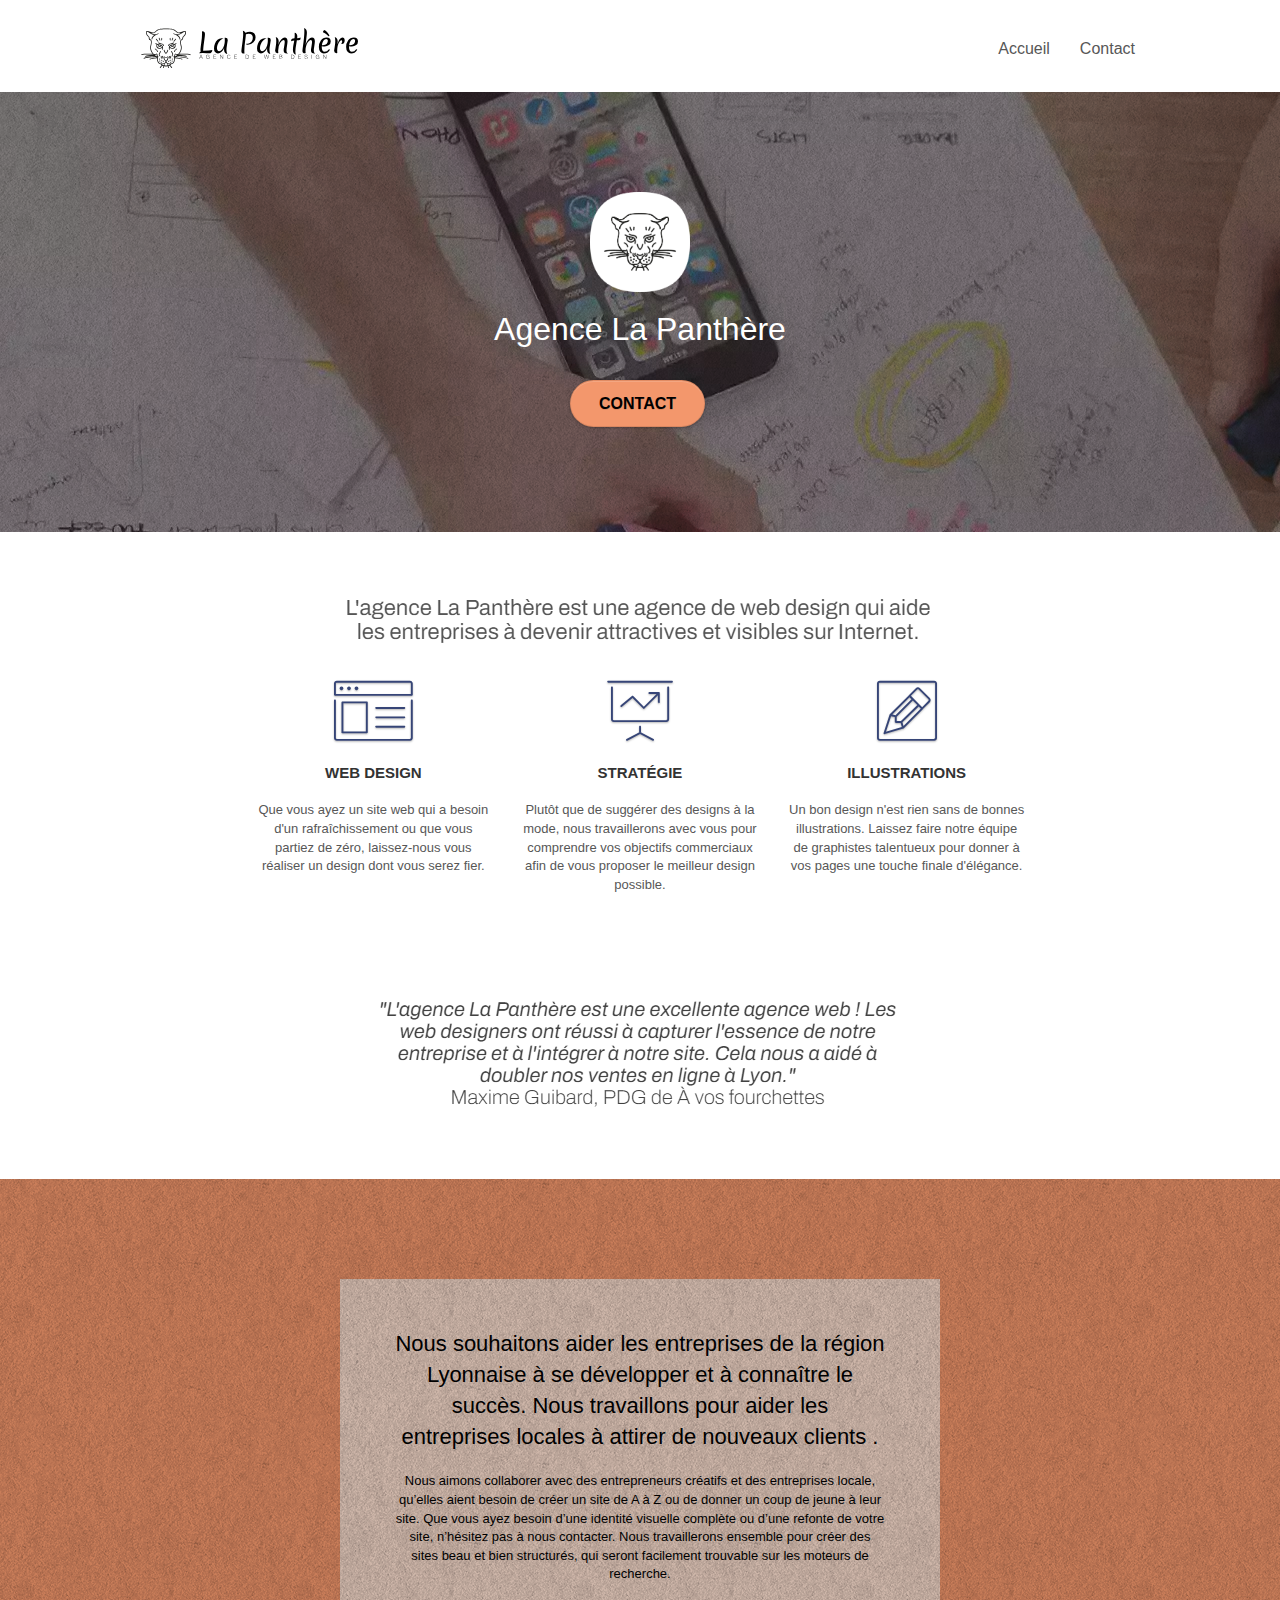
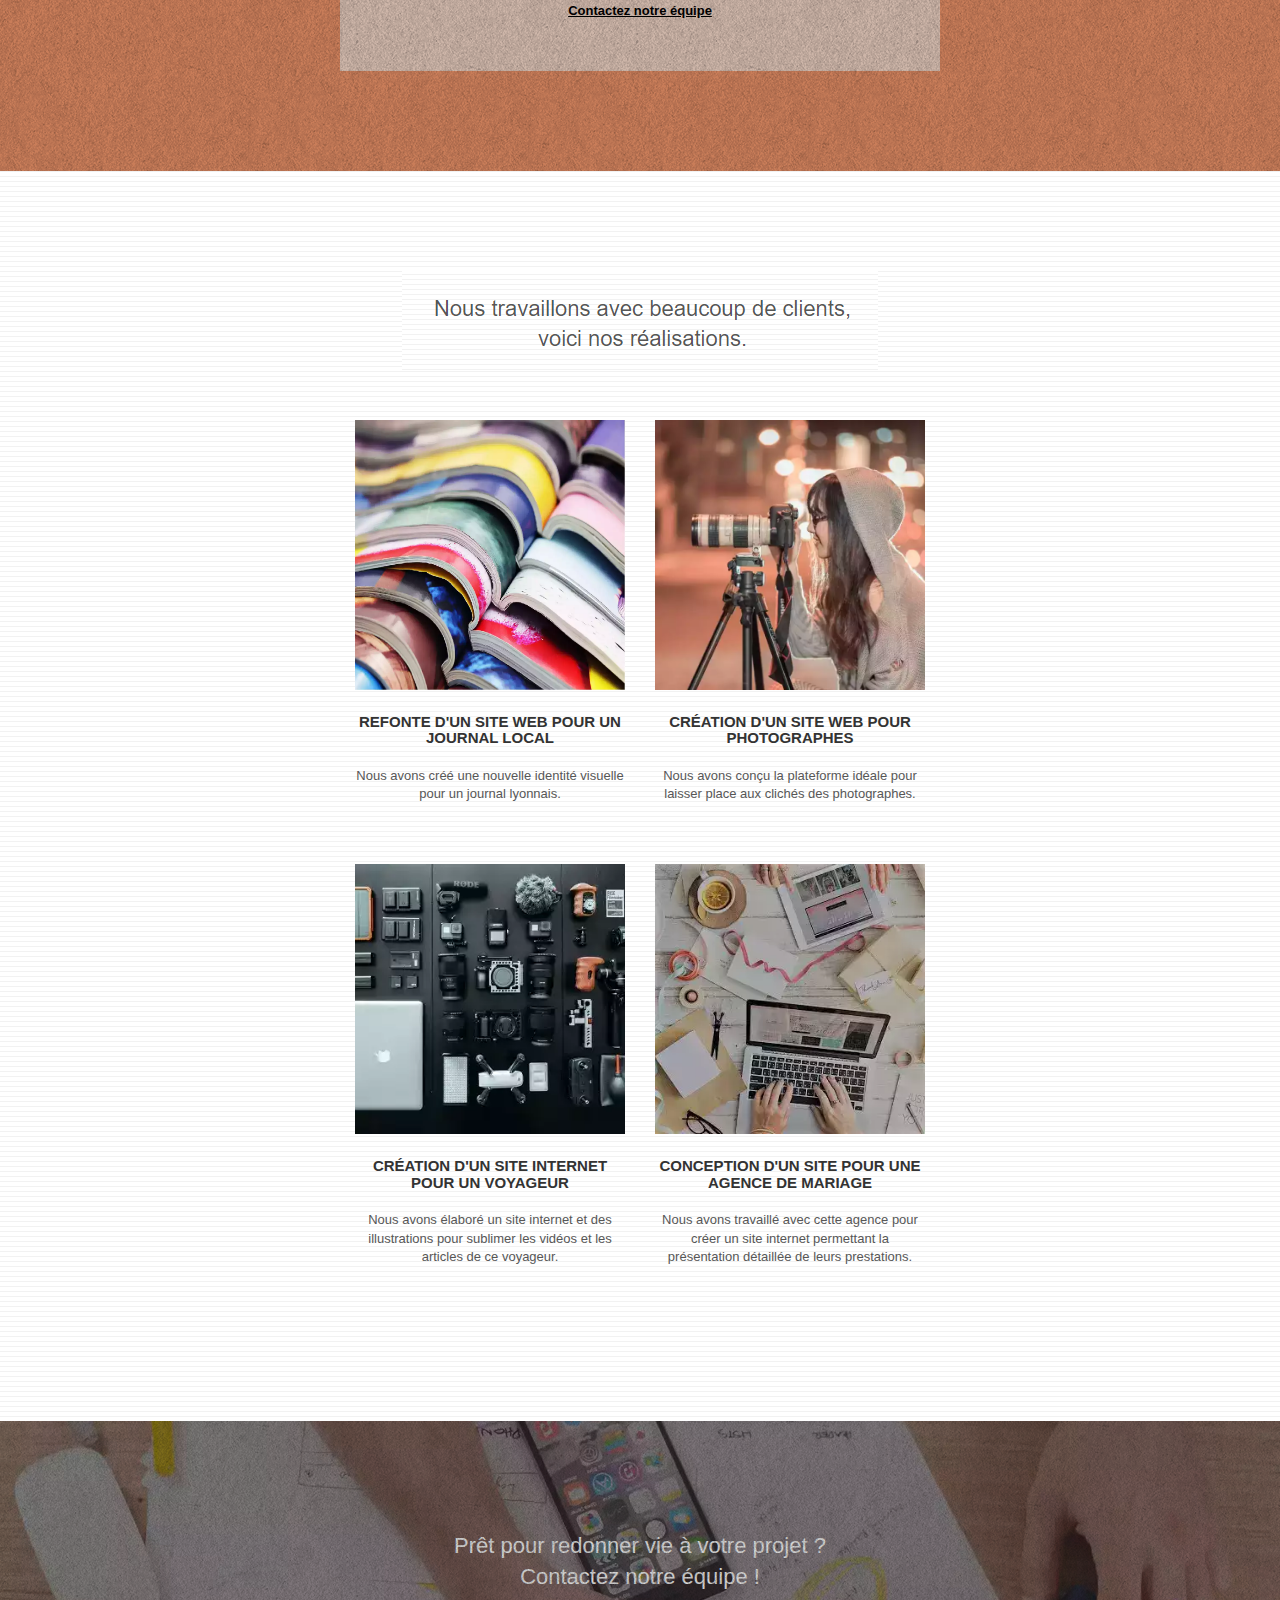
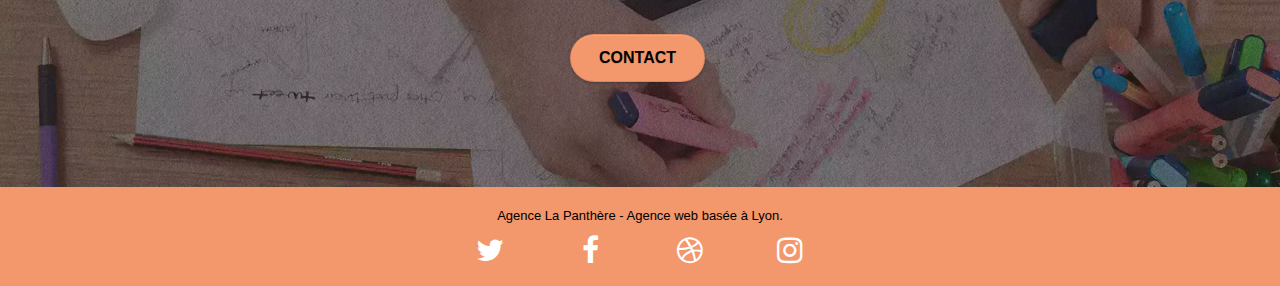
==== index.html @ 6bfe5b20 "color" ====
<!doctype html>
<html lang="fr-fr">
<head>
    <meta charset="utf-8">
    <meta name="description" content="L'agence la panthère est une agence de web design qui aide les entreprises à devenir attractive et visibles sur Internet Nous souhaitons aider les entreprises lyonnaises. entreprise local Lyon">
	<meta name="robots" content="index, follow">
    <meta name="viewport" content="width=device-width, initial-scale=1.0, viewport-fit=cover">
    <link rel="shortcut icon" type="image/png" href="favicon.jpg">
    
	<link rel="stylesheet" type="text/css" href="./css/bootstrap.css">
	<link rel="stylesheet" type="text/css" href="style.css">
	<link rel="stylesheet" type="text/css" href="./css/font-awesome.css">
	<link rel="stylesheet" type="text/css" href="./css/et-line.css">
	
    
	<script src="./js/jquery-2.1.0.js" defer></script>
	<script src="./js/bootstrap.js" defer></script>
	<script src="./js/blocs.js" defer></script>
	<script src="./js/jquery.touchSwipe.js" defer></script>
	<script src="./js/gmaps.js" defer></script>

    <title>La panthère - Agence de web design</title>

    
<!-- Analytics -->
 
<!-- Analytics END -->
    
</head>
<body>
<!-- Principal conteneur -->
<div class="page-container">
    
<!-- bloc-0 -->
<div class="bloc bgc-white l-bloc " id="bloc-0">
	<div class="container bloc-sm">
        <nav class="navbar row">
			<div class="navbar-header">
				<a class="navbar-brand" href="index.html"><img src="img/agence-la-panthere-monochrome.svg" alt="paris web design logo agence web meilleure agence" height="40" /></a>
				<button id="nav-toggle" type="button" class="ui-navbar-toggle navbar-toggle" data-toggle="collapse" data-target=".navbar-1">
					<span class="sr-only">Toggle navigation</span><span class="icon-bar"></span><span class="icon-bar"></span><span class="icon-bar"></span>
				</button>
			</div>
			<div class="collapse navbar-collapse navbar-1 special-dropdown-nav">
				<ul class="site-navigation nav navbar-nav">
					<li>
						<a href="index.html">Accueil</a>
					</li>
					<li>
					</li>
					<li>
						<a href="page2.html">Contact</a>
					</li>
				</ul>
			</div>
		</nav>
	</div>
</div>
<!-- bloc-0 END -->

<!-- bloc-1-presentation -->
<div class="bloc bgc-dark-slate-blue bg-banniere d-bloc bg-t-edge bloc-bg-texture texture-paper b-parallax" id="bloc-1-hero">
	<div class="container bloc-lg">
		<div class="row tight-width-whitespace">
			<div class="col-sm-12">
				<img src="img/logo.png" class="center-block image-resize-mode" width="100" alt="Agence La Panthère, agence web Lyon, création logo lyon" />
				<h1 class="text-center hero-bloc-text tc-white ">
					Agence La Panthère
				</h1>
				<div class="text-center">
					<a href="page2.html" class="btn btn-lg btn-clean btn-rd cta-hero btn-atomic-tangerine" id="cta-hero">Contact</a>
				</div>
			</div>
		</div>
	</div>
</div>
<!-- bloc-1-presentation END -->

<!-- bloc-2-services -->
<div class="bloc bgc-white l-bloc" id="bloc-2-services">
	<div class="container bloc-md">
		<div class="row">
			<div class="col-sm-12 text-center">
				<img alt="agence web, agence web lyon, web design lyon, stratégie web" src="img/title.png" />
			</div>
		</div>
		<div class="row voffset-lg med-width-whitespace">
			<div class="col-sm-4">
				<div class="text-center">
					<span class="et-icon-browser sm-shadow icon-dark-slate-blue icons icon-lg"></span>
				</div>
				<h3 class="mg-md text-center">
					Web design
				</h3>
				<p class="text-center ">
					Que vous ayez un site web qui a besoin d'un rafraîchissement ou que vous partiez de zéro, laissez-nous vous réaliser un design dont vous serez fier.
				</p>
			</div>
			<div class="col-sm-4">
				<div class="text-center">
					<span class="et-icon-presentation sm-shadow icon-dark-slate-blue icons icon-lg"></span>
				</div>
				<h3 class="mg-md text-center">
					Stratégie
				</h3>
				<p class="text-center ">
					Plutôt que de suggérer des designs à la mode, nous travaillerons avec vous pour comprendre vos objectifs commerciaux afin de vous proposer le meilleur design possible.<br>
				</p>
			</div>
			<div class="col-sm-4">
				<div class="text-center">
					<span class="et-icon-edit sm-shadow icon-dark-slate-blue icons icon-lg"></span>
				</div>
				<h3 class="mg-md text-center">
					Illustrations
				</h3>
				<p class="text-center ">
					Un bon design n'est rien sans de bonnes illustrations. Laissez faire notre équipe de graphistes talentueux pour donner à vos pages une touche finale d'élégance.
				</p>
			</div>
		</div>
		<div class="row voffset-lg voffset">
			<div class="col-xs-12 col-md-8 col-md-offset-2 text-center">
				<img alt="agence web, agence web lyon, web design lyon, stratégie web" src="img/citation.png" />

			</div>
		</div>
	</div>
</div>
<!-- bloc-2-services END -->

<!-- bloc-3-what-i-do -->
<div class="bloc tc-white bgc-atomic-tangerine bg-presentation d-bloc bloc-bg-texture texture-paper b-parallax" id="bloc-3-what-i-do">
	<div class="container bloc-lg">
		<div class="row tight-width-whitespace black-background">
			<div class="col-sm-12">
				<h2 class="mg-md text-center black">
					Nous souhaitons aider les entreprises de la région Lyonnaise à se développer et à connaître le succès. Nous travaillons pour aider les entreprises locales à attirer de nouveaux clients .<br>
				</h2>
				<p class="text-center white">
					Nous aimons collaborer avec des entrepreneurs créatifs et des entreprises locale, qu’elles aient besoin de créer un site de A à Z ou de donner un coup de jeune à leur site. Que vous ayez besoin d’une identité visuelle complète ou d’une refonte de votre site, n’hésitez pas à nous contacter. Nous travaillerons ensemble pour créer des sites beau et bien structurés, qui seront facilement trouvable sur les moteurs de recherche. <br><br><a class="ltc-white bold-link" href="page2.html">Contactez notre équipe</a><br>
				</p>
			</div>
		</div>
	</div>
</div>
<!-- bloc-3-what-i-do END -->

<!-- bloc-4-portfolio -->
<div class="bloc bgc-white bg-lines-h2-bg bg-repeat l-bloc" id="bloc-4-portfolio">
	<div class="container bloc-lg">
		<div class="row">
			<div class="col-sm-12 text-center">
				<img alt="agence web, agence web lyon, web design lyon, stratégie web" src="img/title2.png" />
			</div>
		</div>
		<div class="row tight-width-whitespace portfolio-row">
			<div class="col-sm-6">
				<a href="#" data-lightbox="img/1.webp" data-gallery-id="gallery-1" data-caption="Refonte d'un site web pour un journal local" data-frame="snapshot-lb"><img src="img/1.webp" alt="lyon web design logo agence web meilleure agence et refonte site web journal" class="img-responsive portfolio-thumb" /></a>
				<h3 class="mg-md text-center">
					Refonte d'un site web pour un journal local
				</h3>
				<p class="text-center">
					Nous avons créé une nouvelle identité visuelle pour un journal lyonnais.
				</p>
			</div>
			<div class="col-sm-6">
				<a href="#" data-lightbox="img/2.webp" data-gallery-id="gallery-1" data-caption="Création d'un site web pour photographes" data-frame="snapshot-lb"><img src="img/2.webp" class="img-responsive portfolio-thumb" alt="lyon web design logo agence web meilleure agence, Création d'un site web pour photographes" /></a>
				<h3 class="mg-md text-center">
					Création d'un site web pour photographes
				</h3>
				<p class="text-center">
					Nous avons conçu la plateforme idéale pour laisser place aux clichés des photographes.
				</p>
			</div>
		</div>
		<div class="row tight-width-whitespace portfolio-row">
			<div class="col-sm-6">
				<a href="#" data-lightbox="img/3.webp" data-gallery-id="gallery-1" data-caption="Création d'un site internet pour un voyageur" data-frame="snapshot-lb"><img src="img/3.webp" class="img-responsive portfolio-thumb" alt="lyon web design logo agence web meilleure agence, Création d'un site web pour voyageur"/></a>
				<h3 class="mg-md text-center">
					Création d'un site internet pour un voyageur
				</h3>
				<p class="text-center">
					Nous avons élaboré un site internet et des illustrations pour sublimer les vidéos et les articles de ce voyageur.
				</p>
			</div>
			<div class="col-sm-6">
				<a href="#" data-lightbox="img/4.webp" data-gallery-id="gallery-1" data-caption="Conception d'un site pour une agence de mariage" data-frame="snapshot-lb"><img src="img/4.webp" class="img-responsive portfolio-thumb" alt="lyon web design logo agence web meilleure agence, Création d'un site web pour agence de mariage" /></a>
				<h3 class="mg-md text-center">
					Conception d'un site pour une agence de mariage
				</h3>
				<p class="text-center">
					Nous avons travaillé avec cette agence pour créer un site internet permettant la présentation détaillée de leurs prestations.
				</p>
			</div>
		</div>
	</div>
</div>
<!-- bloc-4-portfolio END -->

<!-- bloc-5-cta -->
<div class="bloc bgc-dark-slate-blue bg-banniere d-bloc bloc-bg-texture texture-paper" id="bloc-5-cta">
	<div class="container bloc-lg">
		<div class="row">
			<h2 class="mg-md text-center tc-white">
				Prêt pour redonner vie à votre projet ?<br>Contactez notre équipe !
			</h2>
			<div class="col-sm-12 text-center">
				<a href="page2.html" class="btn btn-atomic-tangerine btn-clean btn-rd btn-lg cta-hero">Contact</a>
			</div>
		</div>
	</div>
</div>
<!-- bloc-5-cta END -->

<!-- Footer - bloc-8 -->
<div class="bloc bgc-atomic-tangerine d-bloc" id="bloc-8">
	<div class="container bloc-sm">
		<div class="row">
			<div class="col-sm-12">
				<p class="text-center white">
					Agence La Panthère - Agence web basée à Lyon.<br>
				</p>
				<div class="row row-no-gutters social">
					<div class="col-sm-3">
						<div class="text-center">
							<a class="social" href="index.html"><span class="fa fa-twitter icon-md"></span></a>
						</div>
					</div>
					<div class="col-sm-3">
						<div class="text-center">
							<a class="social" href="index.html"><span class="fa fa-facebook icon-md"></span></a>
						</div>
					</div>
					<div class="col-sm-3">
						<div class="text-center">
							<a class="social" href="index.html"><span class="fa fa-dribbble icon-md"></span></a>
						</div>
					</div>
					<div class="col-sm-3">
						<div class="text-center">
							<a class="social" href="index.html"><span class="fa fa-instagram icon-md"></span></a>
						</div>
					</div>
					
				</div>
			</div>
		</div>
	</div>
</div>
<!-- Footer - bloc-8 END -->

</div>
<!-- Principal conteneur END -->
    

</body>
</html>
---- style.css ----
body {
    margin: 0;
    padding: 0;
    background: #FFF;
    overflow-x: hidden;
    -webkit-font-smoothing: antialiased;
    -moz-osx-font-smoothing: grayscale;
}

a,
button {
    transition: all .3s ease-in-out;
    outline: none!important;
}

a:hover {
    text-decoration: none;
    cursor: pointer;
}

#page-loading-blocs-notifaction {
    position: fixed;
    top: 0;
    bottom: 0;
    width: 100%;
    z-index: 100000;
    background: #FFFFFF url("img/pageload-spinner.gif") no-repeat center center;
}

.bloc {
    width: 100%;
    clear: both;
    background: 50% 50% no-repeat;
    padding: 0 50px;
    -webkit-background-size: cover;
    -moz-background-size: cover;
    -o-background-size: cover;
    background-size: cover;
    position: relative;
}

.bloc .container {
    padding-left: 0;
    padding-right: 0;
}

.bloc-lg {
    padding: 100px 50px;
}

.bloc-md {
    padding: 50px;
}

.bloc-sm {
    padding: 20px 50px;
}

.bg-center,
.bg-l-edge,
.bg-r-edge,
.bg-t-edge,
.bg-b-edge,
.bg-tl-edge,
.bg-bl-edge,
.bg-tr-edge,
.bg-br-edge,
.bg-repeat {
    -webkit-background-size: auto!important;
    -moz-background-size: auto!important;
    -o-background-size: auto!important;
    background-size: auto!important;
}

.bg-repeat {
    background: repeat;
}

.bg-t-edge {
    background: top no-repeat;
}

.bloc-bg-texture::before {
    content: "";
    background-size: 2px 2px;
    position: absolute;
    top: 0;
    bottom: 0;
    left: 0;
    right: 0;
}

.texture-paper::before {
    background: url("img/texture-paper.png");
    background-size: 280px 280px;
}

.b-parallax {
    background-attachment: fixed;
}

.d-bloc {
    color: rgba(255, 255, 255, .7);
}

.d-bloc button:hover {
    color: rgba(255, 255, 255, .9);
}

.d-bloc .icon-round,
.d-bloc .icon-square,
.d-bloc .icon-rounded,
.d-bloc .icon-semi-rounded-a,
.d-bloc .icon-semi-rounded-b {
    border-color: rgba(255, 255, 255, .9);
}

.d-bloc .divider-h span {
    border-color: rgba(255, 255, 255, .2);
}

.d-bloc .a-btn,
.d-bloc .navbar a,
.d-bloc .navbar-brand,
.d-bloc a .icon-sm,
.d-bloc a .icon-md,
.d-bloc a .icon-lg,
.d-bloc a .icon-xl,
.d-bloc h1 a,
.d-bloc h2 a,
.d-bloc h3 a,
.d-bloc h4 a,
.d-bloc h5 a,
.d-bloc h6 a,
.d-bloc p a {
    color: white;
}

.d-bloc .a-btn:hover,
.d-bloc .navbar a:hover,
.d-bloc .navbar-brand:hover,
.d-bloc a:hover .icon-sm,
.d-bloc a:hover .icon-md,
.d-bloc a:hover .icon-lg,
.d-bloc a:hover .icon-xl,
.d-bloc h1 a:hover,
.d-bloc h2 a:hover,
.d-bloc h3 a:hover,
.d-bloc h4 a:hover,
.d-bloc h5 a:hover,
.d-bloc h6 a:hover,
.d-bloc p a:hover {
    color: black;
}

.d-bloc .navbar-toggle .icon-bar {
    background: rgba(255, 255, 255, 1);
}

.d-bloc .btn-wire,
.d-bloc .btn-wire:hover {
    color: rgba(255, 255, 255, 1);
    border-color: rgba(255, 255, 255, 1);
}

.d-bloc .panel {
    color: rgba(0, 0, 0, .5);
}

.d-bloc .panel button:hover {
    color: rgba(0, 0, 0, .7);
}

.d-bloc .panel icon {
    border-color: rgba(0, 0, 0, .7);
}

.d-bloc .panel .divider-h span {
    border-color: rgba(0, 0, 0, .1);
}

.d-bloc .panel .a-btn {
    color: rgba(0, 0, 0, .6);
}

.d-bloc .panel .a-btn:hover {
    color: rgba(0, 0, 0, 1);
}

.d-bloc .panel .btn-wire,
.d-bloc .panel .btn-wire:hover {
    color: rgba(0, 0, 0, .7);
    border-color: rgba(0, 0, 0, .3);
}

.d-bloc .panel,
.l-bloc {
    color: rgba(0, 0, 0, .5);
}

.d-bloc .panel button:hover,
.l-bloc button:hover {
    color: rgba(0, 0, 0, .7);
}

.l-bloc .icon-round,
.l-bloc .icon-square,
.l-bloc .icon-rounded,
.l-bloc .icon-semi-rounded-a,
.l-bloc .icon-semi-rounded-b {
    border-color: rgba(0, 0, 0, .7);
}

.d-bloc .panel .divider-h span,
.l-bloc .divider-h span {
    border-color: rgba(0, 0, 0, .1);
}

.d-bloc .panel .a-btn,
.l-bloc .a-btn,
.l-bloc .navbar a,
.l-bloc .navbar-brand,
.l-bloc a .icon-sm,
.l-bloc a .icon-md,
.l-bloc a .icon-lg,
.l-bloc a .icon-xl,
.l-bloc h1 a,
.l-bloc h2 a,
.l-bloc h3 a,
.l-bloc h4 a,
.l-bloc h5 a,
.l-bloc h6 a,
.l-bloc p a {
    color: rgba(0, 0, 0, .6);
}

.d-bloc .panel .a-btn:hover,
.l-bloc .a-btn:hover,
.l-bloc .navbar a:hover,
.l-bloc .navbar-brand:hover,
.l-bloc a:hover .icon-sm,
.l-bloc a:hover .icon-md,
.l-bloc a:hover .icon-lg,
.l-bloc a:hover .icon-xl,
.l-bloc h1 a:hover,
.l-bloc h2 a:hover,
.l-bloc h3 a:hover,
.l-bloc h4 a:hover,
.l-bloc h5 a:hover,
.l-bloc h6 a:hover,
.l-bloc p a:hover {
    color: rgba(0, 0, 0, 1);
}

.l-bloc .navbar-toggle .icon-bar {
    color: rgba(0, 0, 0, .6);
}

.d-bloc .panel .btn-wire,
.d-bloc .panel .btn-wire:hover,
.l-bloc .btn-wire,
.l-bloc .btn-wire:hover {
    color: rgba(0, 0, 0, .7);
    border-color: rgba(0, 0, 0, .3);
}

.voffset {
    margin-top: 30px;
}

.voffset-lg {
    margin-top: 80px;
}

.row-no-gutters {
    margin-right: 0;
    margin-left: 0;
}

.row.row-no-gutters > [class^="col-"],
.row.row-no-gutters > [class*=" col-"] {
    padding-right: 0;
    padding-left: 0;
}

#bloc-1-hero h1 {
    font-size: 32px;
}

.navbar {
    margin-bottom: 0;
    z-index: 1;
}

.navbar-brand {
    height: auto;
    padding: 3px 15px;
    font-size: 25px;
    font-weight: normal;
    font-weight: 600;
    line-height: 44px;
}

.navbar-brand img {
    max-height: 200px;
    margin: 0 5px 0 0;
    display: inline;
}

.navbar-brand img[src$=svg] {
    min-width: 100px;
}

.nav-center .navbar-brand img {
    margin: 0;
}

.navbar .nav {
    padding-top: 2px;
    margin-right: -16px;
    float: right;
    z-index: 1;
}

.nav > li {
    float: left;
    margin-top: 4px;
    font-size: 16px;
}

.navbar-nav .open .dropdown-menu > li > a {
    text-align: inherit;
}

.nav > li a:hover,
.nav > li a:focus {
    background: transparent;
}

.navbar-toggle {
    margin: 10px 10px 0 0;
    border: 0px;
}

.navbar-toggle:hover {
    background: transparent!important;
}

.navbar-toggle .icon-bar {
    background-color: rgba(0, 0, 0, .5);
    width: 26px;
}

.nav-invert .navbar .nav {
    float: left;
}

.nav-invert .navbar-header,
.nav-invert .navbar-brand {
    float: right;
    position: relative;
    z-index: 2;
}

@media (min-width: 768px) {
    .site-navigation {
        position: absolute;
        top: 50%;
        right: 20px;
        transform: translate(0, -50%);
        -webkit-transform: translateY(-50%);
    }
    .nav > li .dropdown-menu a,
    .nav > li .dropdown-menu a:hover {
        color: #484848;
    }
    .nav-invert .site-navigation {
        left: 0;
        right: 0;
    }
    .nav-center {
        text-align: center;
    }
    .nav-center .navbar-header {
        width: 100%;
    }
    .nav-center .navbar-header,
    .nav-center .navbar-brand,
    .nav-center .nav > li {
        float: none;
        display: inline-block;
    }
    .nav-center .site-navigation {
        position: relative;
        width: 100%;
        right: 0;
        margin-right: 0px;
        margin-top: 20px;
    }
    .nav-center.mini-nav .navbar-toggle {
        float: none;
        margin: 10px auto 0;
    }
}

.nav > li > .dropdown a {
    background: none!important;
    display: block;
    padding: 14px 15px;
}

nav .caret {
    margin: 0 5px;
}

.dropdown-menu .dropdown-menu {
    top: -8px;
    left: 100%;
}

.dropdown-menu .dropmenu-flow-right {
    top: 100%;
    left: 0;
    margin-left: -1px;
    border-top-left-radius: 0;
    border-top-right-radius: 0;
}

.dropdown-menu .dropdown span {
    border: 4px solid black;
    border-top-color: transparent;
    border-right-color: transparent;
    border-bottom-color: transparent;
    margin: 6px -5px 0 0!important;
    float: right;
}

.mg-md {
    margin-top: 10px;
    margin-bottom: 20px;
}

.mg-lg {
    margin-top: 10px;
    margin-bottom: 40px;
}

.btn {
    margin: 0 5px 5px 0;
}

.btn.pull-right {
    margin: 0 0 5px 5px;
}

.btn-d,
.btn-d:hover,
.btn-d:focus {
    color: #FFF;
    background: rgba(0, 0, 0, .3);
}

button {
    outline: none!important;
}

.btn-rd {
    border-radius: 40px;
}

.btn-clean {
    border: 1px solid rgba(0, 0, 0, .08);
    border-bottom-color: rgba(0, 0, 0, .1);
    text-shadow: 0 1px 0 rgba(0, 0, 1, .1);
    box-shadow: 0 1px 3px rgba(0, 0, 1, .25), inset 0 1px 0 0 rgba(255, 255, 255, .15);
}

.icon-md {
    font-size: 30px!important;
}

.icon-lg {
    font-size: 60px!important;
}

.sm-shadow {
    text-shadow: 0 1px 2px rgba(0, 0, 0, .3);
}

.panel-sq,
.panel-sq .panel-heading,
.panel-sq .panel-footer {
    border-radius: 0;
}

.panel-rd {
    border-radius: 30px;
}

.panel-rd .panel-heading {
    border-radius: 29px 29px 0 0;
}

.panel-rd .panel-footer {
    border-radius: 0 0 29px 29px;
}

.form-control {
    border-color: rgba(0, 0, 0, .1);
    box-shadow: none;
}

.scrollToTop {
    width: 40px;
    height: 40px;
    position: fixed;
    bottom: 20px;
    right: 20px;
    opacity: 0;
    z-index: 500;
    transition: all .3s ease-in-out;
}

.scrollToTop span {
    margin-top: 6px;
}

.showScrollTop {
    font-size: 14px;
    opacity: 1;
}

a[data-lightbox] {
    position: relative;
    display: block;
    text-align: center;
}

a[data-lightbox]:hover::before {
    content: "+";
    font-family: "HelveticaNeue-Light", "Helvetica Neue Light", "Helvetica Neue", Helvetica, Arial;
    font-size: 32px;
    width: 50px;
    height: 50px;
    margin-left: -25px;
    border-radius: 50%;
    background: rgba(0, 0, 0, .6);
    color: #FFF;
    font-weight: 100;
    z-index: 1;
    position: absolute;
    top: 50%;
    transform: translateY(-50%);
    -webkit-transform: translateY(-50%);
}

a[data-lightbox]:hover img {
    opacity: 0.6;
    -webkit-animation-fill-mode: none;
    animation-fill-mode: none;
}

#lightbox-modal {
    display: flex;
    align-items: center;
}

#lightbox-modal .modal-dialog {
    width: 90%;
    max-width: 900px;
    margin: 0 auto 0;
}

#lightbox-modal .modal-dialog img {
    max-height: 90vh;
    margin: 0 auto;
}

.lightbox-caption {
    padding: 20px;
    color: #FFF;
    background: rgba(0, 0, 0, .5);
    position: absolute;
    left: 15px;
    right: 15px;
    bottom: 5px;
}

.close-lightbox {
    color: #FFF;
    font-size: 30px;
    position: absolute;
    top: 20px;
    right: 20px;
    z-index: 20;
    background: rgba(0, 0, 0, .5);
    border: none;
    line-height: 30px;
    padding: 0 9px 5px;
    opacity: 0.3;
}

.close-lightbox:hover,
.next-lightbox:hover,
.prev-lightbox:hover {
    opacity: 1.0;
    color: #FFF;
}

.next-lightbox,
.prev-lightbox {
    font-size: 20px;
    color: rgba(255, 255, 255, .9);
    background: rgba(0, 0, 0, .5);
    transition: all .2s ease-in-out;
    position: absolute;
    top: 45%;
    z-index: 1;
    opacity: 0.4;
}

.next-lightbox {
    padding: 6px 8px 1px 13px;
    right: 25px;
}

.prev-lightbox {
    padding: 6px 13px 1px 10px;
    left: 25px;
}

.snapshot-lb .modal-body {
    padding-bottom: 45px;
}

.snapshot-lb .lightbox-caption {
    padding: 0;
    color: rgba(0, 0, 0, .5);
    background: none;
}

h1,
h2,
h3,
h4,
h5,
h6,
p,
label,
.btn,
a {
    font-family: "helvetica";
    font-weight: 400;
    color: #575757!important;
}

.container {
    max-width: 1000px;
}

.hero-bloc-text {
    font-size: 38px;
}

.hero-bloc-text-sub {
    font-size: 36px;
}

.statement-bloc-text {
    line-height: 26px;
    font-style: italic;
    font-size: 20px;
    text-align: center;
    font-weight: lighter;
    max-width: 520px;
    margin: auto auto auto auto;
}

p {
    font-size: 13px;
}

.tight-width-whitespace {
    max-width: 600px;
    margin: auto auto auto auto;
}

.h1 {
    font-size: 20px;
    font-family: "Open Sans";
}

.cta-hero {
    margin-top: 22px;
    color: #FFFFFF!important;
    text-transform: uppercase;
    padding: 12px 28px 12px 28px;
    font-size: 16px;
    font-weight: 700;
}

.social {
    max-width: 400px;
    margin: auto auto auto auto;
}

h2 {
    font-size: 22px;
    line-height: 1.4em;
}

h3 {
    font-size: 15px;
    text-transform: uppercase;
    font-weight: 700;
    color: #333333!important;
}

.med-width-whitespace {
    max-width: 800px;
    margin: auto auto auto auto;
    box-shadow: 0px 0px 0px #000000;
}

h1 {
    color: #333333!important;
}

h4 {
    color: #333333!important;
}

.icons {
    margin-bottom: 14px;
    margin-top: 24px;
}

.white {
    color: #000000!important;
}
.black{
    color: #000000;
}

.portfolio-thumb {
    margin-bottom: 24px;
}

.portfolio-row {
    margin-bottom: 44px;
    margin-top: 50px;
}

.avatar {
    box-shadow: 0px 4px 9px rgba(0, 0, 0, 0.3);
}

.black-background {
    background-color: rgba(249, 248, 245, 0.7);
    padding: 40px 40px 40px 40px;
}

.bold-link {
    font-weight: 900;
    text-decoration: underline!important;
}

.bgc-white {
    background-color: #FFFFFF;
}

.bgc-dark-slate-blue {
    background-color: #364577;
}

.bgc-atomic-tangerine {
    background-color: #F3976C;
}

.tc-white {
    color: #FFFFFF!important;
}
.black {
    color: #000000 !important;
}

.btn-atomic-tangerine {
    background: #F3976C;
    color: #000000 !important;
}

.btn-atomic-tangerine:hover {
    background: #c27956!important;
    color: #FFFFFF!important;
}

.ltc-white {
    color: #000000!important;
}

.ltc-white:hover {
    color: #cccccc!important;
}

.ltc-atomic-tangerine {
    color: #F3976C!important;
}

.ltc-atomic-tangerine:hover {
    color: #c27956!important;
}

.icon-dark-slate-blue {
    color: #364577!important;
    border-color: #364577!important;
}

.bg-dots-bg {
    background-image: url("img/dots-bg.png");
}

.bg-lines-h2-bg {
    background-image: url("img/lines-h2-bg.png");
}

.bg-banniere {
    background-image: url("img/agence-la-panthere.webp");
}

.bg-presentation {
    background-image: url("img/image-de-presentation.jpg");
}

@media (max-width: 1024px) {
    .bloc {
        padding-left: 20px;
        padding-right: 20px;
    }
    .bloc.full-width-bloc,
    .bloc-tile-2.full-width-bloc .container,
    .bloc-tile-3.full-width-bloc .container,
    .bloc-tile-4.full-width-bloc .container {
        padding-left: 0;
        padding-right: 0;
    }
}

@media (max-width: 992px) and (min-width: 768px) {
    .navbar .nav {
        max-width: 80%
    }
    .nav-center.navbar .nav {
        max-width: 100%
    }
}

@media only screen and (min-device-width: 768px) and (max-device-width: 1024px) and (orientation: landscape) {
    .b-parallax {
        background-attachment: scroll;
    }
}

@media only screen and (min-device-width: 1024px) and (max-device-width: 1366px) and (-webkit-min-device-pixel-ratio: 1.5) {
    .b-parallax {
        background-attachment: scroll;
    }
}

@media (max-width: 991px) {
    .container {
        width: 100%;
    }
    .b-parallax {
        background-attachment: scroll;
    }
    .page-container,
    #hero-bloc {
        overflow-x: hidden;
        position: relative;
    }
    .bloc {
        padding-left: constant(safe-area-inset-left);
        padding-right: constant(safe-area-inset-right);
    }
    .bloc-group,
    .bloc-group .bloc {
        display: block;
        width: 100%;
    }
    .bloc-fill-screen .fill-bloc-top-edge,
    .bloc-fill-screen .fill-bloc-bottom-edge {
        padding: 0 20px;
        padding-left: constant(safe-area-inset-left);
        padding-right: constant(safe-area-inset-right);
    }
}

@media (max-width: 767px) {
    .page-container {
        overflow-x: hidden;
        position: relative;
    }
    h1,
    h2,
    h3,
    h4,
    h5,
    h6,
    p,
    #disqus_thread {
        padding-left: 10px!important;
        padding-right: 10px!important;
    }
    .b-parallax {
        background-attachment: scroll;
    }
    .navbar .nav {
        padding-top: 0;
        border-top: 1px solid rgba(0, 0, 0, .2);
        float: none!important;
    }
    .navbar.row {
        margin-left: 0;
        margin-right: 0;
    }
    .site-navigation {
        position: inherit;
        transform: none;
        -webkit-transform: none;
        -ms-transform: none;
    }
    .nav > li {
        margin-top: 0;
        border-bottom: 1px solid rgba(0, 0, 0, .1);
        background: rgba(0, 0, 0, .05);
        text-align: left;
        padding-left: 15px;
        width: 100%;
    }
    .nav > li:hover {
        background: rgba(0, 0, 0, .08);
    }
    .dropdown .dropdown a .caret {
        float: none;
        margin: 5px 0 0 10px!important;
        border: 4px solid black;
        border-bottom-color: transparent;
        border-right-color: transparent;
        border-left-color: transparent;
    }
    #hero-bloc .navbar .nav {
        background: rgba(0, 0, 0, .8);
    }
    #hero-bloc .navbar .nav a {
        color: rgba(255, 255, 255, .6);
    }
    .hero {
        padding: 50px 0;
    }
    .hero-nav {
        left: -1px;
        right: -1px;
    }
    .navbar-collapse {
        padding: 0;
        overflow-x: hidden;
        -webkit-box-shadow: none;
        box-shadow: none;
    }
    .navbar-brand img {
        max-height: 40px;
        width: auto;
    }
    .nav-invert .navbar-header {
        float: none;
        width: 100%;
    }
    .nav-invert .navbar-toggle {
        float: left;
        margin-left: 10px;
    }
    .bloc {
        padding-left: 0;
        padding-right: 0;
    }
    .bloc-xxl,
    .bloc-xl,
    .bloc-lg {
        padding: 40px 0;
    }
    .bloc-sm,
    .bloc-md {
        padding-left: 0;
        padding-right: 0;
    }
    .bloc-tile-2 .container,
    .bloc-tile-3 .container,
    .bloc-tile-4 .container,
    .bloc-fill-screen .fill-bloc-top-edge,
    .bloc-fill-screen .fill-bloc-bottom-edge {
        padding-left: 0;
        padding-right: 0;
    }
    .a-block {
        padding: 0 10px;
    }
    .btn-dwn {
        display: none;
    }
    .voffset {
        margin-top: 5px;
    }
    .voffset-md {
        margin-top: 20px;
    }
    .voffset-lg {
        margin-top: 30px;
    }
    form {
        padding: 5px;
    }
    .close-lightbox {
        display: inline-block;
    }
    .blocsapp-device-iphone5 {
        background-size: 216px 425px;
        padding-top: 60px;
        width: 216px;
        height: 425px;
    }
    .blocsapp-device-iphone5 img {
        width: 180px;
        height: 320px;
    }
}

@media (max-width: 400px) {
    .bloc {
        padding-left: 0;
        padding-right: 0;
    }
}

@media (max-width: 767px) {
    .bloc-mob-center-text {
        text-align: center;
    }
}
---- css/et-line.css ----
@font-face {
    font-family: et-line;
    src: url(../fonts/et-line.eot);
    src: url(../fonts/et-line.eot?#iefix) format('embedded-opentype'), url(../fonts/et-line.woff) format('woff'), url(../fonts/et-line.ttf) format('truetype'), url(../fonts/et-line.svg#et-line) format('svg');
    font-weight: 400;
    font-style: normal
}

.et-icon-adjustments,
.et-icon-alarmclock,
.et-icon-anchor,
.et-icon-aperture,
.et-icon-attachment,
.et-icon-bargraph,
.et-icon-basket,
.et-icon-beaker,
.et-icon-bike,
.et-icon-book-open,
.et-icon-briefcase,
.et-icon-browser,
.et-icon-calendar,
.et-icon-camera,
.et-icon-caution,
.et-icon-chat,
.et-icon-circle-compass,
.et-icon-clipboard,
.et-icon-clock,
.et-icon-cloud,
.et-icon-compass,
.et-icon-desktop,
.et-icon-dial,
.et-icon-document,
.et-icon-documents,
.et-icon-download,
.et-icon-dribbble,
.et-icon-edit,
.et-icon-envelope,
.et-icon-expand,
.et-icon-facebook,
.et-icon-flag,
.et-icon-focus,
.et-icon-gears,
.et-icon-genius,
.et-icon-gift,
.et-icon-global,
.et-icon-globe,
.et-icon-googleplus,
.et-icon-grid,
.et-icon-happy,
.et-icon-hazardous,
.et-icon-heart,
.et-icon-hotairballoon,
.et-icon-hourglass,
.et-icon-key,
.et-icon-laptop,
.et-icon-layers,
.et-icon-lifesaver,
.et-icon-lightbulb,
.et-icon-linegraph,
.et-icon-linkedin,
.et-icon-lock,
.et-icon-magnifying-glass,
.et-icon-map,
.et-icon-map-pin,
.et-icon-megaphone,
.et-icon-mic,
.et-icon-mobile,
.et-icon-newspaper,
.et-icon-notebook,
.et-icon-paintbrush,
.et-icon-paperclip,
.et-icon-pencil,
.et-icon-phone,
.et-icon-picture,
.et-icon-pictures,
.et-icon-piechart,
.et-icon-presentation,
.et-icon-pricetags,
.et-icon-printer,
.et-icon-profile-female,
.et-icon-profile-male,
.et-icon-puzzle,
.et-icon-quote,
.et-icon-recycle,
.et-icon-refresh,
.et-icon-ribbon,
.et-icon-rss,
.et-icon-sad,
.et-icon-scissors,
.et-icon-scope,
.et-icon-search,
.et-icon-shield,
.et-icon-speedometer,
.et-icon-strategy,
.et-icon-streetsign,
.et-icon-tablet,
.et-icon-target,
.et-icon-telescope,
.et-icon-toolbox,
.et-icon-tools,
.et-icon-tools-2,
.et-icon-trophy,
.et-icon-tumblr,
.et-icon-twitter,
.et-icon-upload,
.et-icon-video,
.et-icon-wallet,
.et-icon-wine {
    font-family: et-line;
    speak: none;
    font-style: normal;
    font-weight: 400;
    font-variant: normal;
    text-transform: none;
    line-height: 1;
    -webkit-font-smoothing: antialiased;
    -moz-osx-font-smoothing: grayscale;
    display: inline-block
}

.et-icon-mobile:before {
    content: "\e000"
}

.et-icon-laptop:before {
    content: "\e001"
}

.et-icon-desktop:before {
    content: "\e002"
}

.et-icon-tablet:before {
    content: "\e003"
}

.et-icon-phone:before {
    content: "\e004"
}

.et-icon-document:before {
    content: "\e005"
}

.et-icon-documents:before {
    content: "\e006"
}

.et-icon-search:before {
    content: "\e007"
}

.et-icon-clipboard:before {
    content: "\e008"
}

.et-icon-newspaper:before {
    content: "\e009"
}

.et-icon-notebook:before {
    content: "\e00a"
}

.et-icon-book-open:before {
    content: "\e00b"
}

.et-icon-browser:before {
    content: "\e00c"
}

.et-icon-calendar:before {
    content: "\e00d"
}

.et-icon-presentation:before {
    content: "\e00e"
}

.et-icon-picture:before {
    content: "\e00f"
}

.et-icon-pictures:before {
    content: "\e010"
}

.et-icon-video:before {
    content: "\e011"
}

.et-icon-camera:before {
    content: "\e012"
}

.et-icon-printer:before {
    content: "\e013"
}

.et-icon-toolbox:before {
    content: "\e014"
}

.et-icon-briefcase:before {
    content: "\e015"
}

.et-icon-wallet:before {
    content: "\e016"
}

.et-icon-gift:before {
    content: "\e017"
}

.et-icon-bargraph:before {
    content: "\e018"
}

.et-icon-grid:before {
    content: "\e019"
}

.et-icon-expand:before {
    content: "\e01a"
}

.et-icon-focus:before {
    content: "\e01b"
}

.et-icon-edit:before {
    content: "\e01c"
}

.et-icon-adjustments:before {
    content: "\e01d"
}

.et-icon-ribbon:before {
    content: "\e01e"
}

.et-icon-hourglass:before {
    content: "\e01f"
}

.et-icon-lock:before {
    content: "\e020"
}

.et-icon-megaphone:before {
    content: "\e021"
}

.et-icon-shield:before {
    content: "\e022"
}

.et-icon-trophy:before {
    content: "\e023"
}

.et-icon-flag:before {
    content: "\e024"
}

.et-icon-map:before {
    content: "\e025"
}

.et-icon-puzzle:before {
    content: "\e026"
}

.et-icon-basket:before {
    content: "\e027"
}

.et-icon-envelope:before {
    content: "\e028"
}

.et-icon-streetsign:before {
    content: "\e029"
}

.et-icon-telescope:before {
    content: "\e02a"
}

.et-icon-gears:before {
    content: "\e02b"
}

.et-icon-key:before {
    content: "\e02c"
}

.et-icon-paperclip:before {
    content: "\e02d"
}

.et-icon-attachment:before {
    content: "\e02e"
}

.et-icon-pricetags:before {
    content: "\e02f"
}

.et-icon-lightbulb:before {
    content: "\e030"
}

.et-icon-layers:before {
    content: "\e031"
}

.et-icon-pencil:before {
    content: "\e032"
}

.et-icon-tools:before {
    content: "\e033"
}

.et-icon-tools-2:before {
    content: "\e034"
}

.et-icon-scissors:before {
    content: "\e035"
}

.et-icon-paintbrush:before {
    content: "\e036"
}

.et-icon-magnifying-glass:before {
    content: "\e037"
}

.et-icon-circle-compass:before {
    content: "\e038"
}

.et-icon-linegraph:before {
    content: "\e039"
}

.et-icon-mic:before {
    content: "\e03a"
}

.et-icon-strategy:before {
    content: "\e03b"
}

.et-icon-beaker:before {
    content: "\e03c"
}

.et-icon-caution:before {
    content: "\e03d"
}

.et-icon-recycle:before {
    content: "\e03e"
}

.et-icon-anchor:before {
    content: "\e03f"
}

.et-icon-profile-male:before {
    content: "\e040"
}

.et-icon-profile-female:before {
    content: "\e041"
}

.et-icon-bike:before {
    content: "\e042"
}

.et-icon-wine:before {
    content: "\e043"
}

.et-icon-hotairballoon:before {
    content: "\e044"
}

.et-icon-globe:before {
    content: "\e045"
}

.et-icon-genius:before {
    content: "\e046"
}

.et-icon-map-pin:before {
    content: "\e047"
}

.et-icon-dial:before {
    content: "\e048"
}

.et-icon-chat:before {
    content: "\e049"
}

.et-icon-heart:before {
    content: "\e04a"
}

.et-icon-cloud:before {
    content: "\e04b"
}

.et-icon-upload:before {
    content: "\e04c"
}

.et-icon-download:before {
    content: "\e04d"
}

.et-icon-target:before {
    content: "\e04e"
}

.et-icon-hazardous:before {
    content: "\e04f"
}

.et-icon-piechart:before {
    content: "\e050"
}

.et-icon-speedometer:before {
    content: "\e051"
}

.et-icon-global:before {
    content: "\e052"
}

.et-icon-compass:before {
    content: "\e053"
}

.et-icon-lifesaver:before {
    content: "\e054"
}

.et-icon-clock:before {
    content: "\e055"
}

.et-icon-aperture:before {
    content: "\e056"
}

.et-icon-quote:before {
    content: "\e057"
}

.et-icon-scope:before {
    content: "\e058"
}

.et-icon-alarmclock:before {
    content: "\e059"
}

.et-icon-refresh:before {
    content: "\e05a"
}

.et-icon-happy:before {
    content: "\e05b"
}

.et-icon-sad:before {
    content: "\e05c"
}

.et-icon-facebook:before {
    content: "\e05d"
}

.et-icon-twitter:before {
    content: "\e05e"
}

.et-icon-googleplus:before {
    content: "\e05f"
}

.et-icon-rss:before {
    content: "\e060"
}

.et-icon-tumblr:before {
    content: "\e061"
}

.et-icon-linkedin:before {
    content: "\e062"
}

.et-icon-dribbble:before {
    content: "\e063"
}
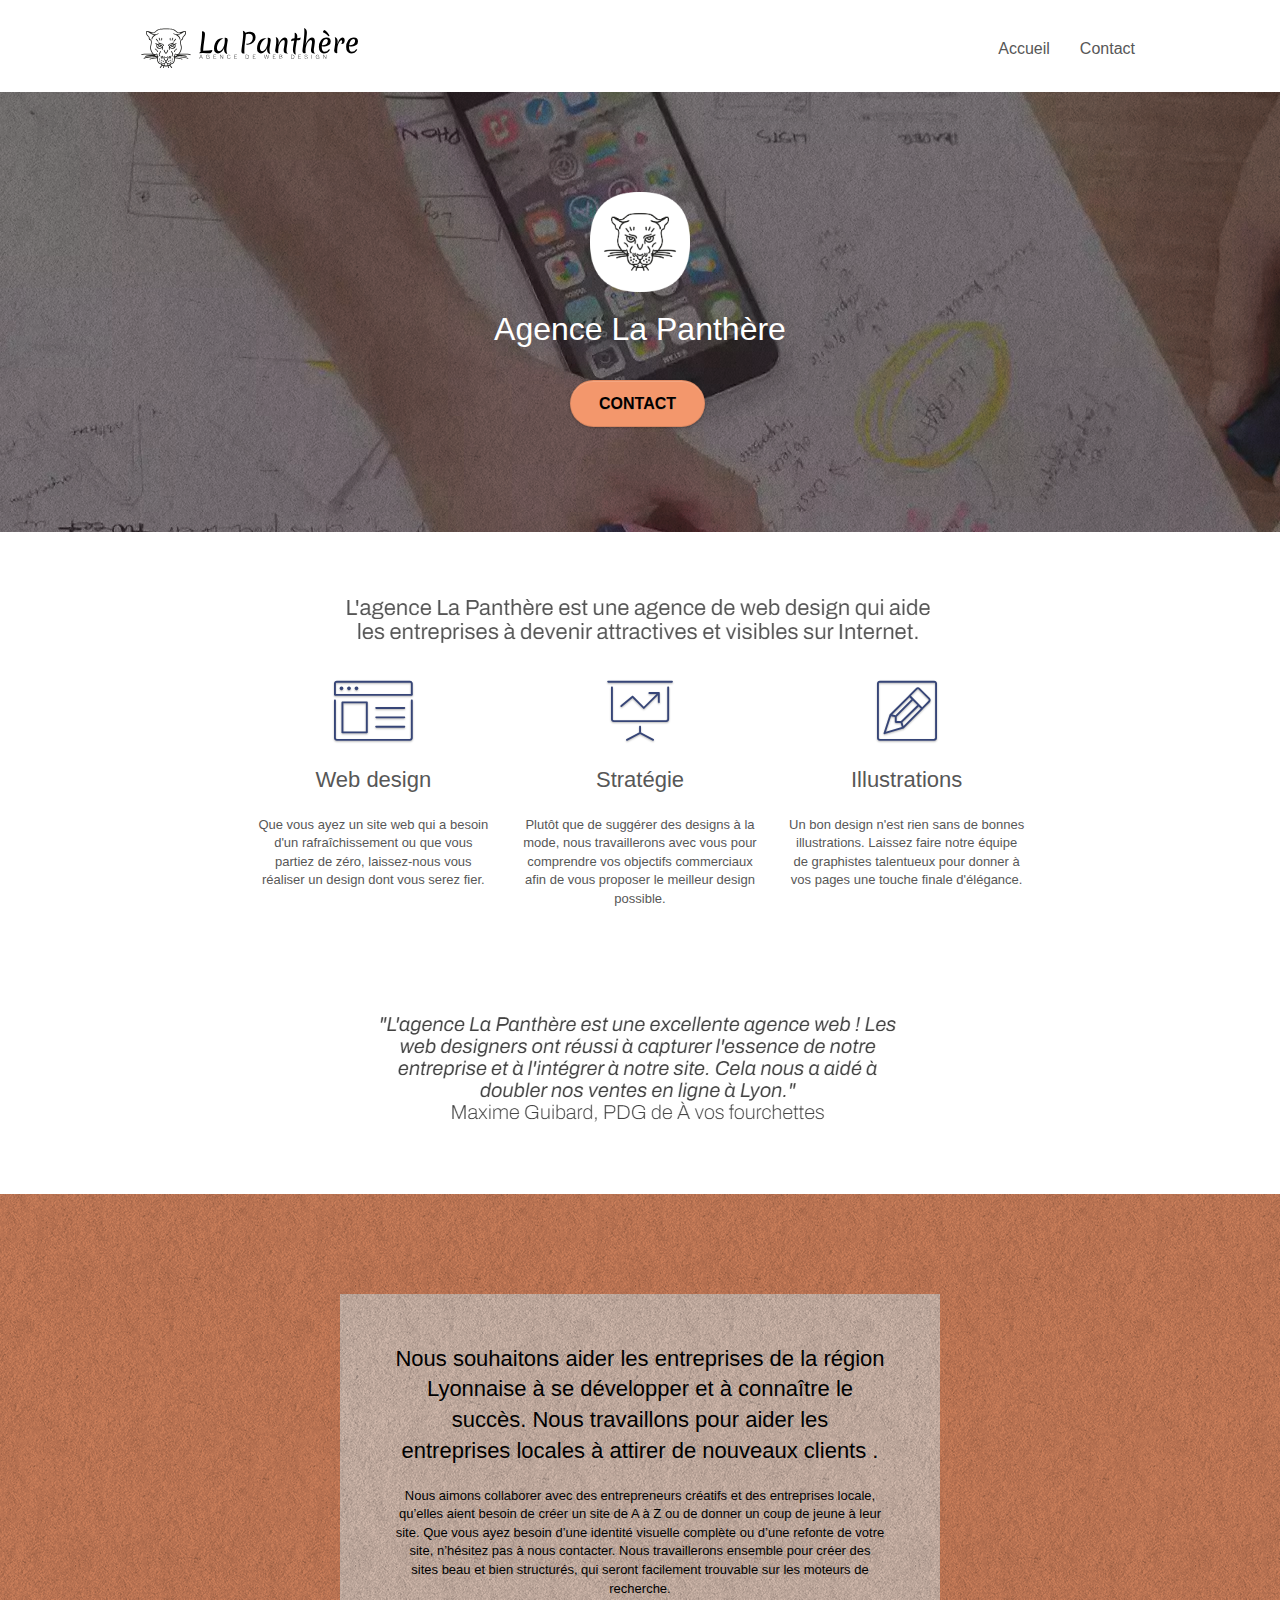
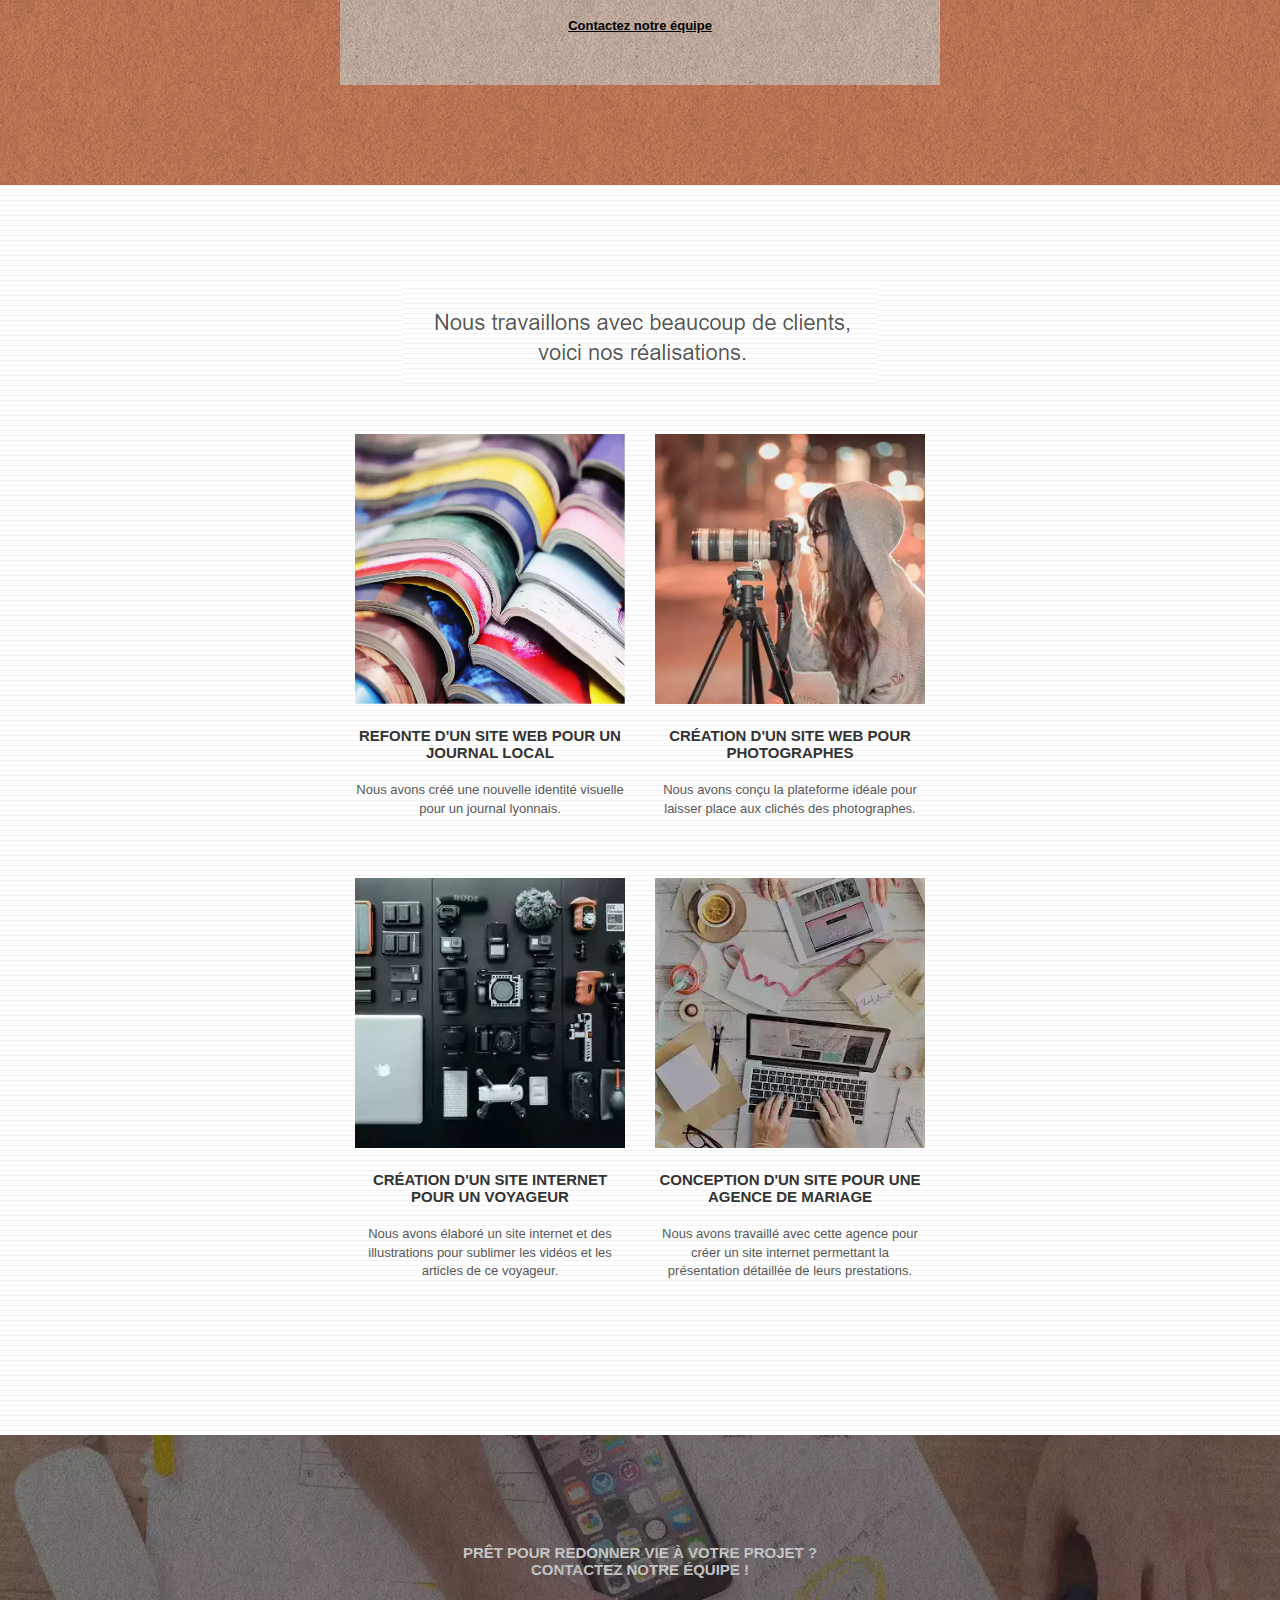
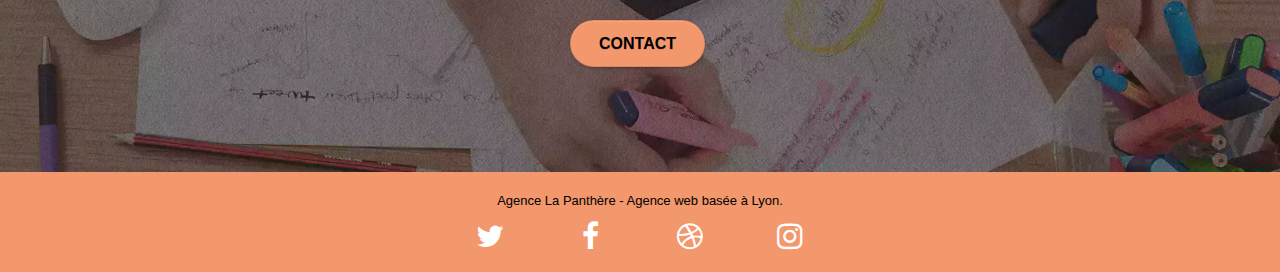
==== commit 7361daf2: "semantique" ====
--- a/index.html
+++ b/index.html
@@ -28,10 +28,12 @@
     
 </head>
 <body>
+	
 <!-- Principal conteneur -->
 <div class="page-container">
     
 <!-- bloc-0 -->
+<header>
 <div class="bloc bgc-white l-bloc " id="bloc-0">
 	<div class="container bloc-sm">
         <nav class="navbar row">
@@ -56,9 +58,11 @@
 		</nav>
 	</div>
 </div>
+</header>
 <!-- bloc-0 END -->
 
 <!-- bloc-1-presentation -->
+<main>
 <div class="bloc bgc-dark-slate-blue bg-banniere d-bloc bg-t-edge bloc-bg-texture texture-paper b-parallax" id="bloc-1-hero">
 	<div class="container bloc-lg">
 		<div class="row tight-width-whitespace">
@@ -89,9 +93,9 @@
 				<div class="text-center">
 					<span class="et-icon-browser sm-shadow icon-dark-slate-blue icons icon-lg"></span>
 				</div>
-				<h3 class="mg-md text-center">
+				<h2 class="mg-md text-center">
 					Web design
-				</h3>
+				</h2>
 				<p class="text-center ">
 					Que vous ayez un site web qui a besoin d'un rafraîchissement ou que vous partiez de zéro, laissez-nous vous réaliser un design dont vous serez fier.
 				</p>
@@ -100,9 +104,9 @@
 				<div class="text-center">
 					<span class="et-icon-presentation sm-shadow icon-dark-slate-blue icons icon-lg"></span>
 				</div>
-				<h3 class="mg-md text-center">
+				<h2 class="mg-md text-center">
 					Stratégie
-				</h3>
+				</h2>
 				<p class="text-center ">
 					Plutôt que de suggérer des designs à la mode, nous travaillerons avec vous pour comprendre vos objectifs commerciaux afin de vous proposer le meilleur design possible.<br>
 				</p>
@@ -111,9 +115,9 @@
 				<div class="text-center">
 					<span class="et-icon-edit sm-shadow icon-dark-slate-blue icons icon-lg"></span>
 				</div>
-				<h3 class="mg-md text-center">
+				<h2 class="mg-md text-center">
 					Illustrations
-				</h3>
+				</h2>
 				<p class="text-center ">
 					Un bon design n'est rien sans de bonnes illustrations. Laissez faire notre équipe de graphistes talentueux pour donner à vos pages une touche finale d'élégance.
 				</p>
@@ -202,18 +206,20 @@
 <div class="bloc bgc-dark-slate-blue bg-banniere d-bloc bloc-bg-texture texture-paper" id="bloc-5-cta">
 	<div class="container bloc-lg">
 		<div class="row">
-			<h2 class="mg-md text-center tc-white">
+			<h3 class="mg-md text-center tc-white">
 				Prêt pour redonner vie à votre projet ?<br>Contactez notre équipe !
-			</h2>
+			</h3>
 			<div class="col-sm-12 text-center">
 				<a href="page2.html" class="btn btn-atomic-tangerine btn-clean btn-rd btn-lg cta-hero">Contact</a>
 			</div>
 		</div>
 	</div>
 </div>
+</main>
 <!-- bloc-5-cta END -->
 
 <!-- Footer - bloc-8 -->
+<footer>
 <div class="bloc bgc-atomic-tangerine d-bloc" id="bloc-8">
 	<div class="container bloc-sm">
 		<div class="row">
@@ -248,6 +254,7 @@
 		</div>
 	</div>
 </div>
+</footer>
 <!-- Footer - bloc-8 END -->
 
 </div>
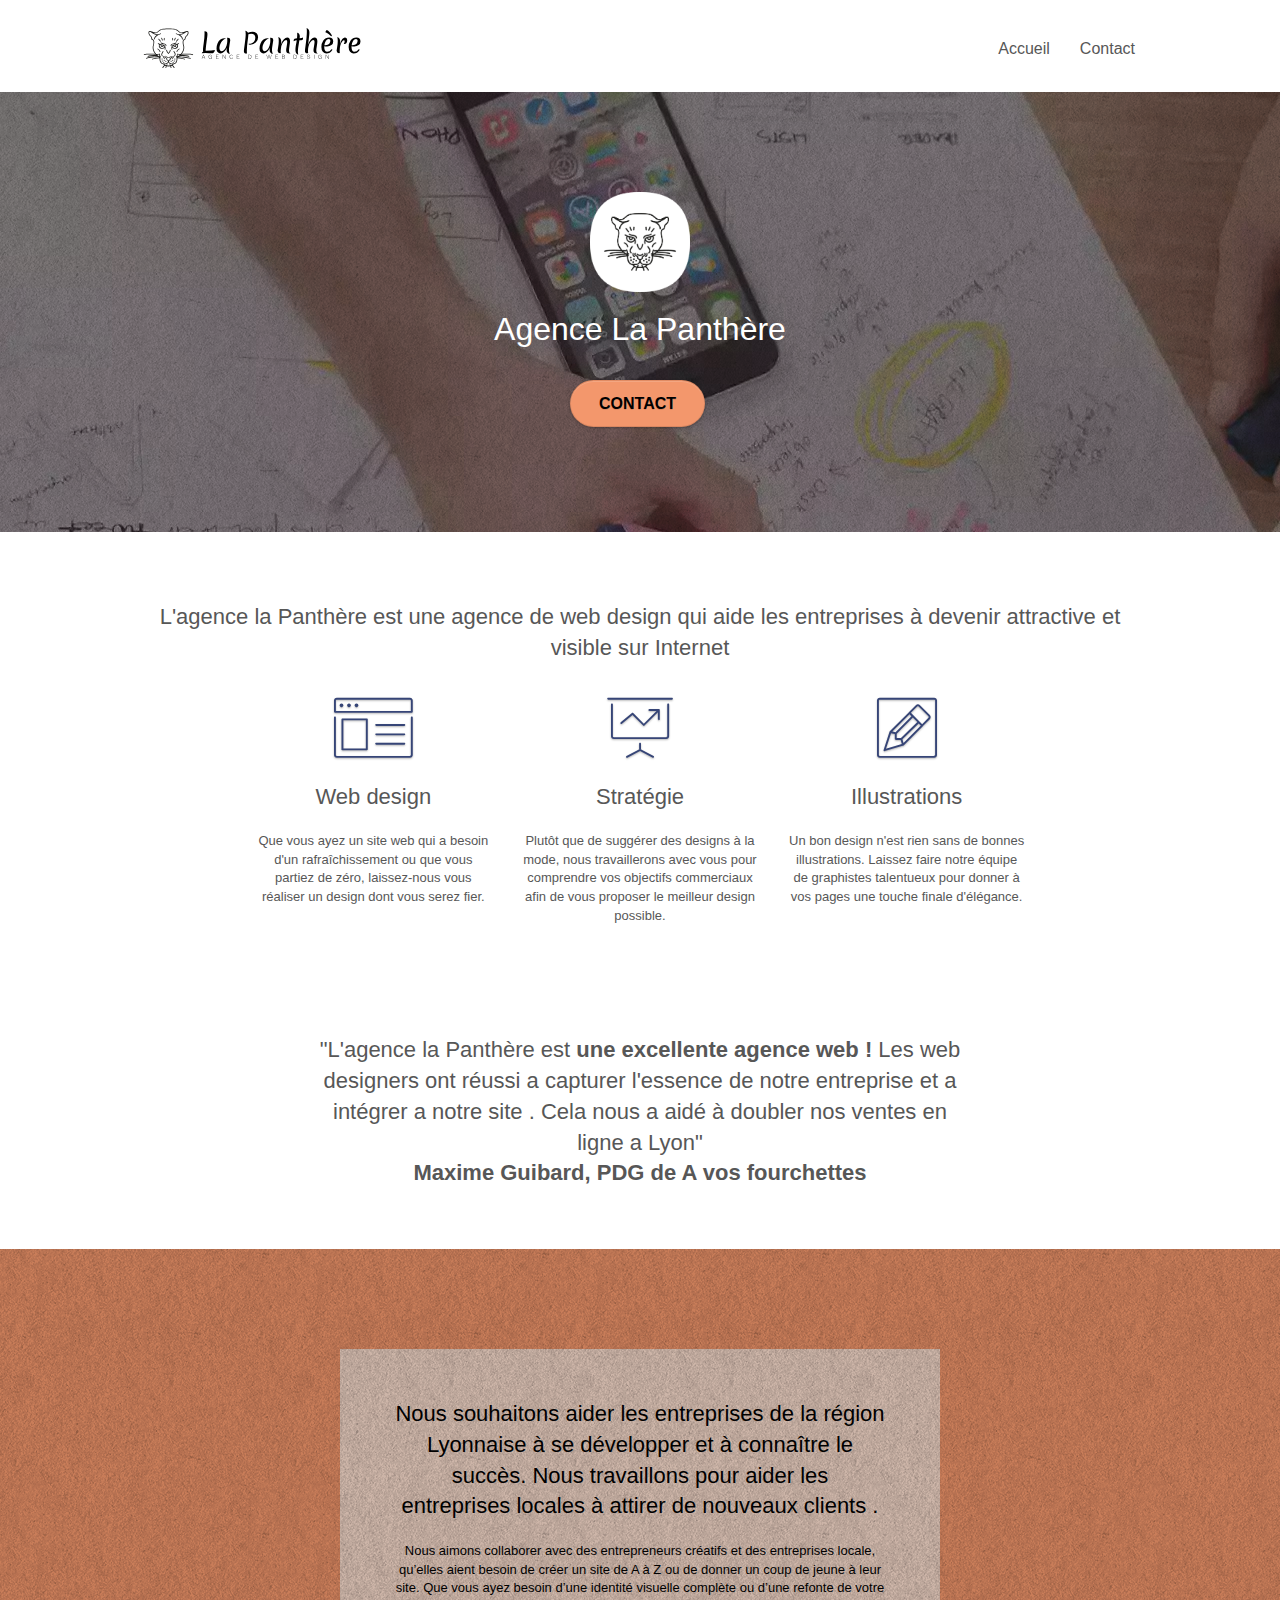
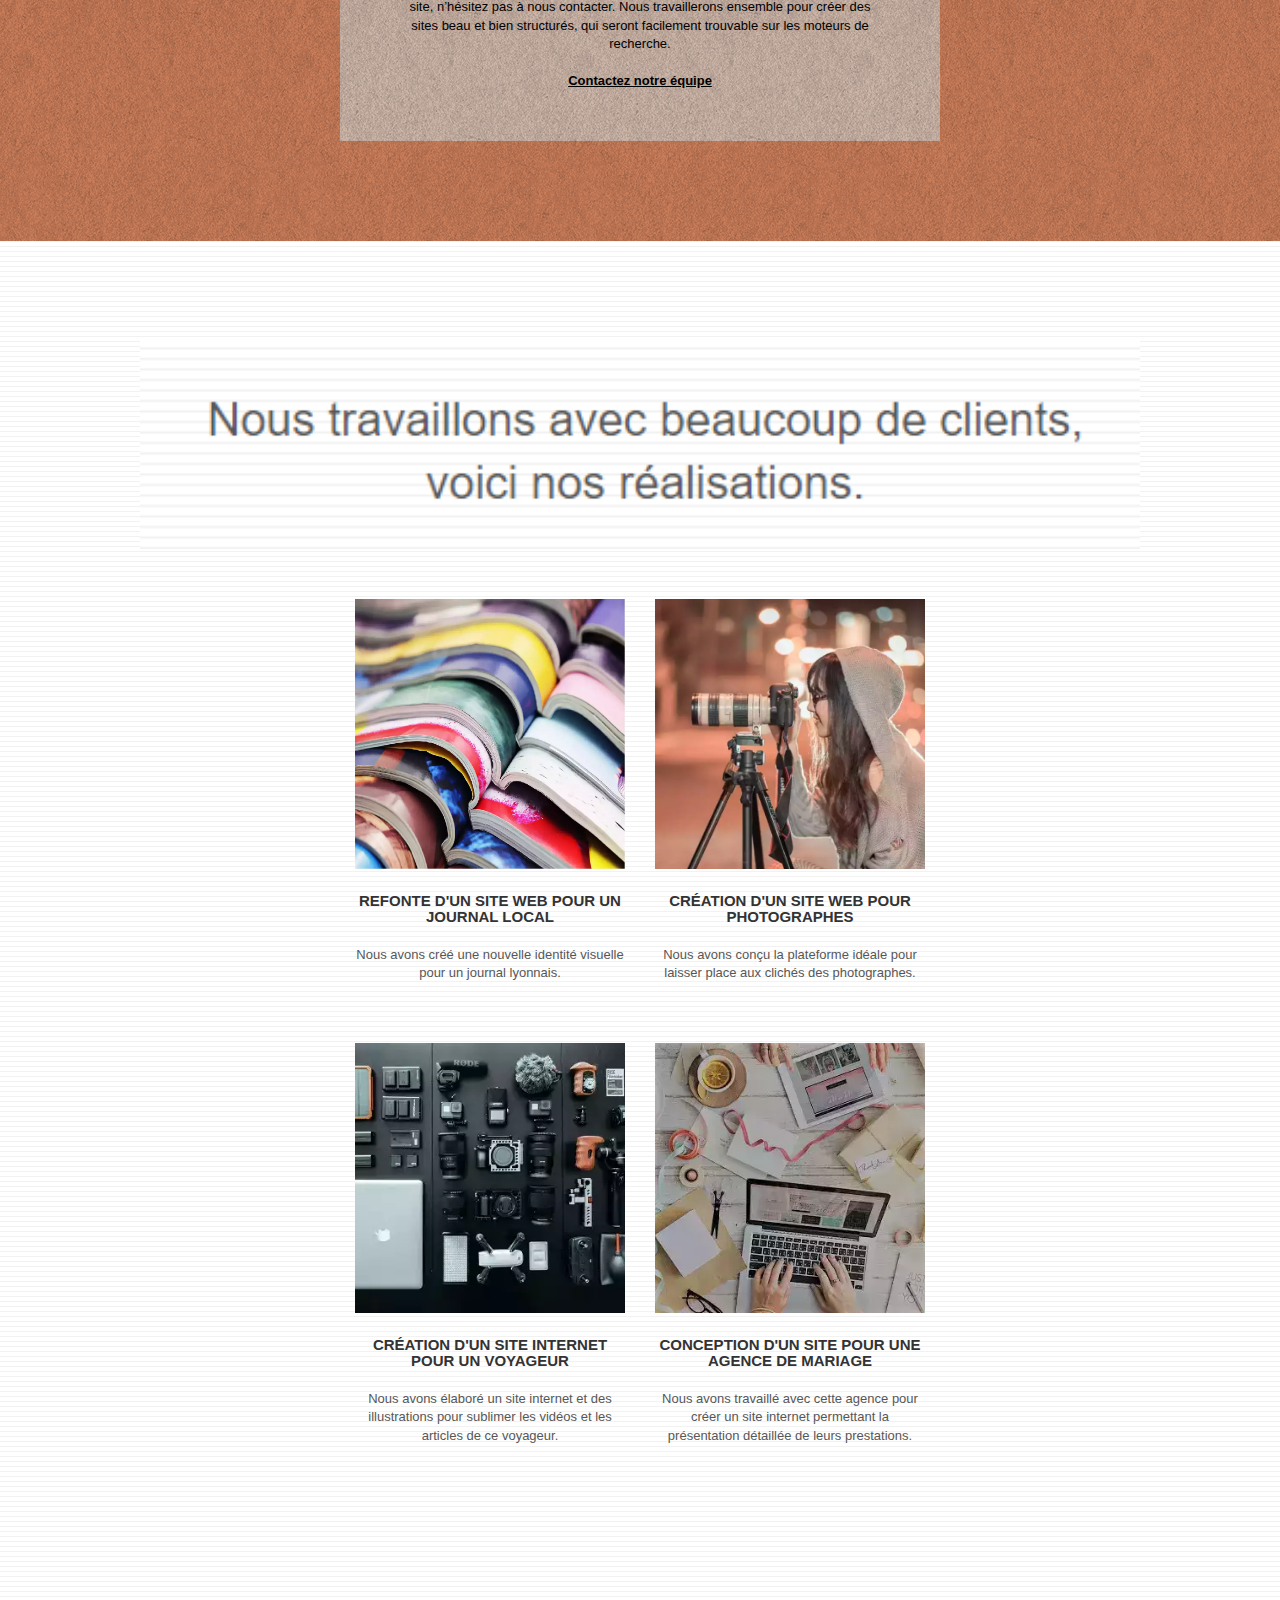
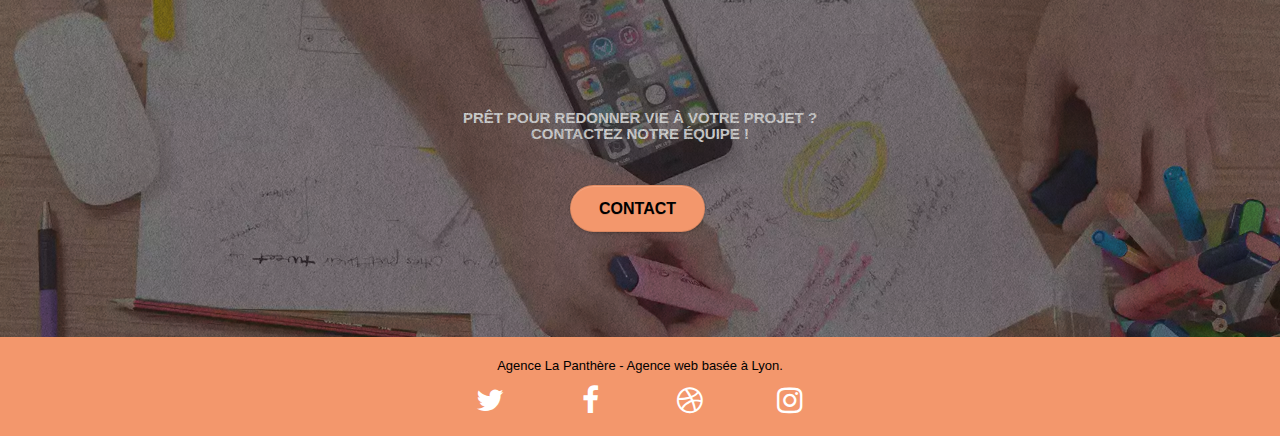
==== commit fb4a2794: "responsive" ====
--- a/index.html
+++ b/index.html
@@ -85,7 +85,7 @@
 	<div class="container bloc-md">
 		<div class="row">
 			<div class="col-sm-12 text-center">
-				<img alt="agence web, agence web lyon, web design lyon, stratégie web" src="img/title.png" />
+				<h2>L'agence la Panthère est une agence de web design qui aide les entreprises à devenir attractive et visible sur Internet</h2>
 			</div>
 		</div>
 		<div class="row voffset-lg med-width-whitespace">
@@ -125,7 +125,8 @@
 		</div>
 		<div class="row voffset-lg voffset">
 			<div class="col-xs-12 col-md-8 col-md-offset-2 text-center">
-				<img alt="agence web, agence web lyon, web design lyon, stratégie web" src="img/citation.png" />
+				<h2>"L'agence la Panthère est <strong>une excellente agence web !</strong> Les web designers ont réussi a capturer l'essence de notre entreprise et a intégrer a notre site . Cela nous a aidé à doubler nos ventes en ligne a Lyon"</br>
+					<strong>Maxime Guibard, PDG de A vos fourchettes</strong></h2>
 
 			</div>
 		</div>
--- a/style.css
+++ b/style.css
@@ -18,6 +18,12 @@
     cursor: pointer;
 }
 
+img{
+    width: 100%;
+}
+.image-resize-mode{
+    width: 100px;
+}
 #page-loading-blocs-notifaction {
     position: fixed;
     top: 0;
@@ -843,6 +849,7 @@
         padding-left: 0;
         padding-right: 0;
     }
+   
 }
 
 @media (max-width: 992px) and (min-width: 768px) {
@@ -1032,6 +1039,7 @@
         width: 180px;
         height: 320px;
     }
+   
 }
 
 @media (max-width: 400px) {
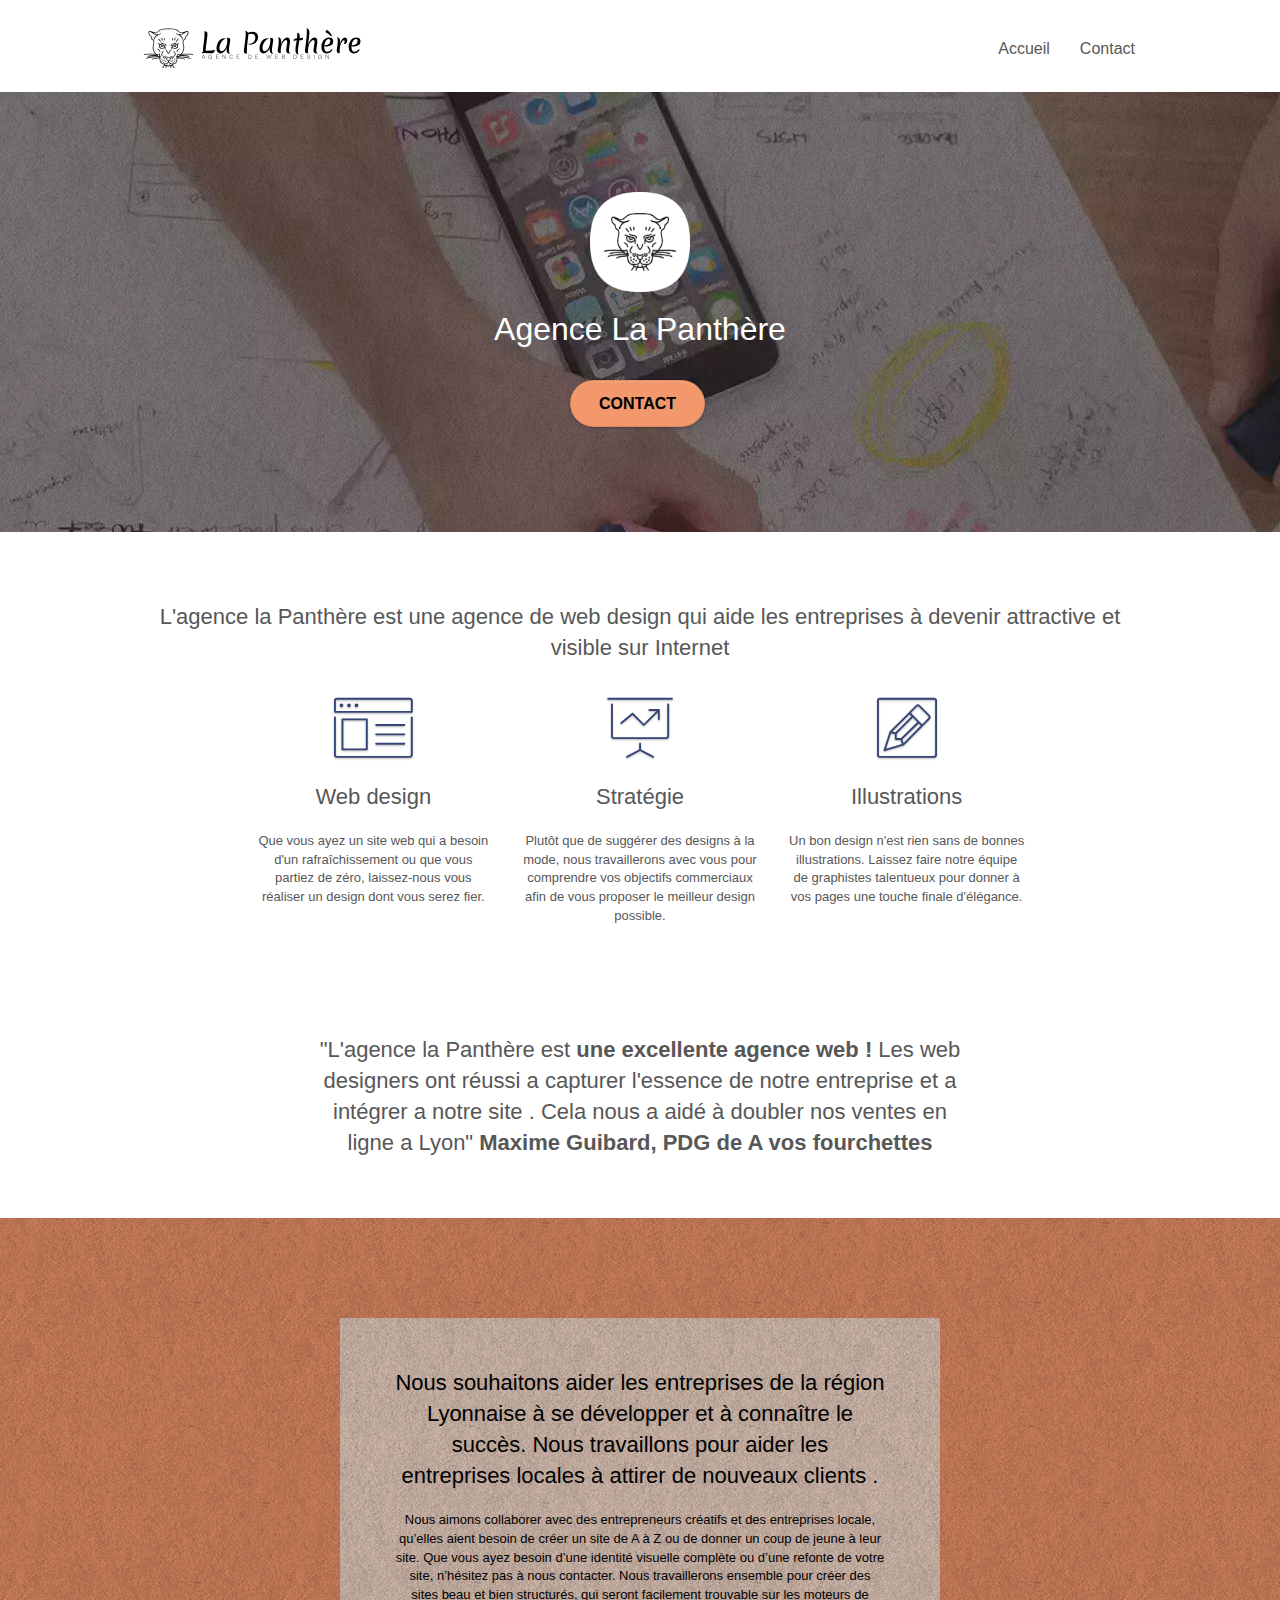
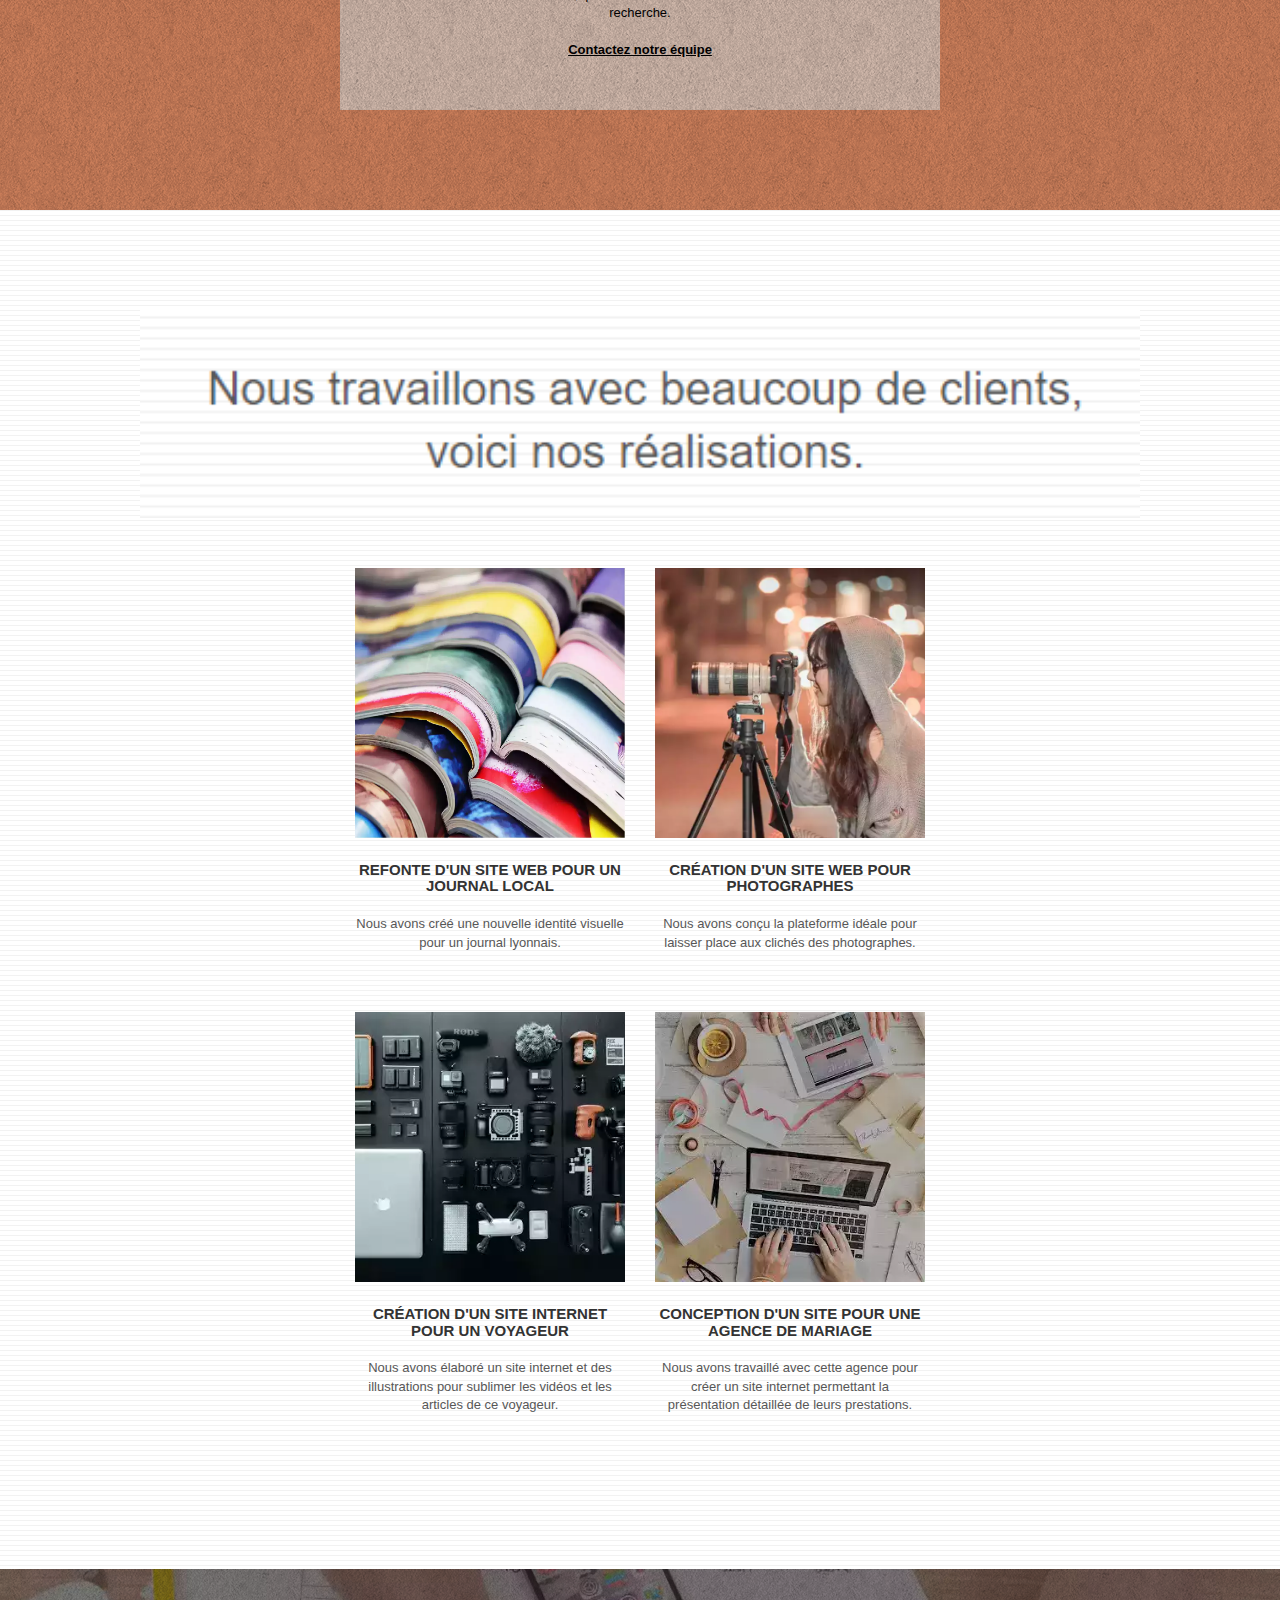
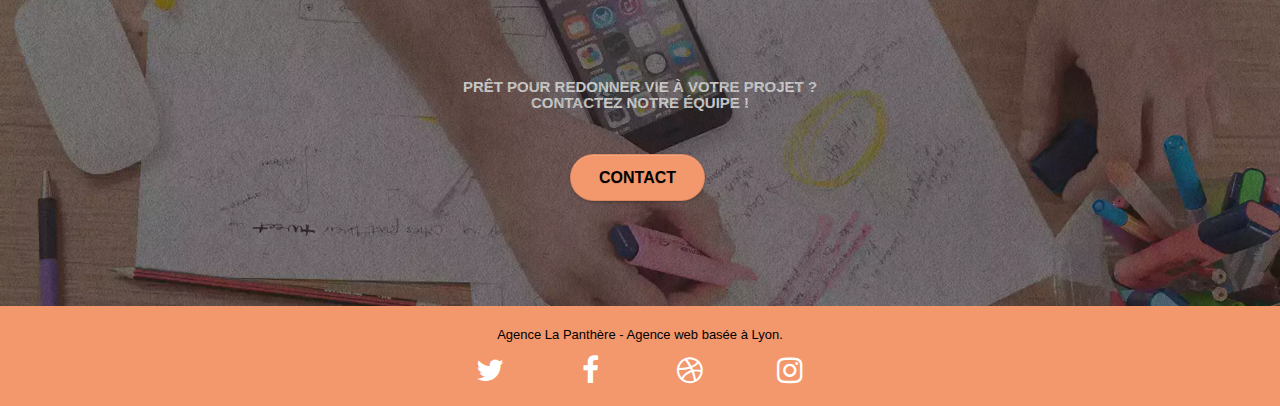
==== commit f4c80165: "w3c" ====
--- a/index.html
+++ b/index.html
@@ -38,7 +38,7 @@
 	<div class="container bloc-sm">
         <nav class="navbar row">
 			<div class="navbar-header">
-				<a class="navbar-brand" href="index.html"><img src="img/agence-la-panthere-monochrome.svg" alt="paris web design logo agence web meilleure agence" height="40" /></a>
+				<a class="navbar-brand" href="index.html"><img src="img/agence-la-panthere-monochrome.svg" alt="paris web design logo agence web meilleure agence" height="40"></a>
 				<button id="nav-toggle" type="button" class="ui-navbar-toggle navbar-toggle" data-toggle="collapse" data-target=".navbar-1">
 					<span class="sr-only">Toggle navigation</span><span class="icon-bar"></span><span class="icon-bar"></span><span class="icon-bar"></span>
 				</button>
@@ -67,7 +67,7 @@
 	<div class="container bloc-lg">
 		<div class="row tight-width-whitespace">
 			<div class="col-sm-12">
-				<img src="img/logo.png" class="center-block image-resize-mode" width="100" alt="Agence La Panthère, agence web Lyon, création logo lyon" />
+				<img src="img/logo.png" class="center-block image-resize-mode" width="100" alt="Agence La Panthère, agence web Lyon, création logo lyon">
 				<h1 class="text-center hero-bloc-text tc-white ">
 					Agence La Panthère
 				</h1>
@@ -108,7 +108,7 @@
 					Stratégie
 				</h2>
 				<p class="text-center ">
-					Plutôt que de suggérer des designs à la mode, nous travaillerons avec vous pour comprendre vos objectifs commerciaux afin de vous proposer le meilleur design possible.<br>
+					Plutôt que de suggérer des designs à la mode, nous travaillerons avec vous pour comprendre vos objectifs commerciaux afin de vous proposer le meilleur design possible.
 				</p>
 			</div>
 			<div class="col-sm-4">
@@ -125,7 +125,7 @@
 		</div>
 		<div class="row voffset-lg voffset">
 			<div class="col-xs-12 col-md-8 col-md-offset-2 text-center">
-				<h2>"L'agence la Panthère est <strong>une excellente agence web !</strong> Les web designers ont réussi a capturer l'essence de notre entreprise et a intégrer a notre site . Cela nous a aidé à doubler nos ventes en ligne a Lyon"</br>
+				<h2>"L'agence la Panthère est <strong>une excellente agence web !</strong> Les web designers ont réussi a capturer l'essence de notre entreprise et a intégrer a notre site . Cela nous a aidé à doubler nos ventes en ligne a Lyon"
 					<strong>Maxime Guibard, PDG de A vos fourchettes</strong></h2>
 
 			</div>
@@ -156,12 +156,12 @@
 	<div class="container bloc-lg">
 		<div class="row">
 			<div class="col-sm-12 text-center">
-				<img alt="agence web, agence web lyon, web design lyon, stratégie web" src="img/title2.png" />
+				<img alt="agence web, agence web lyon, web design lyon, stratégie web" src="img/title2.png">
 			</div>
 		</div>
 		<div class="row tight-width-whitespace portfolio-row">
 			<div class="col-sm-6">
-				<a href="#" data-lightbox="img/1.webp" data-gallery-id="gallery-1" data-caption="Refonte d'un site web pour un journal local" data-frame="snapshot-lb"><img src="img/1.webp" alt="lyon web design logo agence web meilleure agence et refonte site web journal" class="img-responsive portfolio-thumb" /></a>
+				<a href="#" data-lightbox="img/1.webp" data-gallery-id="gallery-1" data-caption="Refonte d'un site web pour un journal local" data-frame="snapshot-lb"><img src="img/1.webp" alt="lyon web design logo agence web meilleure agence et refonte site web journal" class="img-responsive portfolio-thumb"></a>
 				<h3 class="mg-md text-center">
 					Refonte d'un site web pour un journal local
 				</h3>
@@ -170,7 +170,7 @@
 				</p>
 			</div>
 			<div class="col-sm-6">
-				<a href="#" data-lightbox="img/2.webp" data-gallery-id="gallery-1" data-caption="Création d'un site web pour photographes" data-frame="snapshot-lb"><img src="img/2.webp" class="img-responsive portfolio-thumb" alt="lyon web design logo agence web meilleure agence, Création d'un site web pour photographes" /></a>
+				<a href="#" data-lightbox="img/2.webp" data-gallery-id="gallery-1" data-caption="Création d'un site web pour photographes" data-frame="snapshot-lb"><img src="img/2.webp" class="img-responsive portfolio-thumb" alt="lyon web design logo agence web meilleure agence, Création d'un site web pour photographes"></a>
 				<h3 class="mg-md text-center">
 					Création d'un site web pour photographes
 				</h3>
@@ -181,7 +181,7 @@
 		</div>
 		<div class="row tight-width-whitespace portfolio-row">
 			<div class="col-sm-6">
-				<a href="#" data-lightbox="img/3.webp" data-gallery-id="gallery-1" data-caption="Création d'un site internet pour un voyageur" data-frame="snapshot-lb"><img src="img/3.webp" class="img-responsive portfolio-thumb" alt="lyon web design logo agence web meilleure agence, Création d'un site web pour voyageur"/></a>
+				<a href="#" data-lightbox="img/3.webp" data-gallery-id="gallery-1" data-caption="Création d'un site internet pour un voyageur" data-frame="snapshot-lb"><img src="img/3.webp" class="img-responsive portfolio-thumb" alt="lyon web design logo agence web meilleure agence, Création d'un site web pour voyageur"></a>
 				<h3 class="mg-md text-center">
 					Création d'un site internet pour un voyageur
 				</h3>
@@ -190,7 +190,7 @@
 				</p>
 			</div>
 			<div class="col-sm-6">
-				<a href="#" data-lightbox="img/4.webp" data-gallery-id="gallery-1" data-caption="Conception d'un site pour une agence de mariage" data-frame="snapshot-lb"><img src="img/4.webp" class="img-responsive portfolio-thumb" alt="lyon web design logo agence web meilleure agence, Création d'un site web pour agence de mariage" /></a>
+				<a href="#" data-lightbox="img/4.webp" data-gallery-id="gallery-1" data-caption="Conception d'un site pour une agence de mariage" data-frame="snapshot-lb"><img src="img/4.webp" class="img-responsive portfolio-thumb" alt="lyon web design logo agence web meilleure agence, Création d'un site web pour agence de mariage"></a>
 				<h3 class="mg-md text-center">
 					Conception d'un site pour une agence de mariage
 				</h3>
--- a/style.css
+++ b/style.css
@@ -861,13 +861,13 @@
     }
 }
 
-@media only screen and (min-device-width: 768px) and (max-device-width: 1024px) and (orientation: landscape) {
+@media only screen and (min-width: 768px) and (max-width: 1024px) and (orientation: landscape) {
     .b-parallax {
         background-attachment: scroll;
     }
 }
 
-@media only screen and (min-device-width: 1024px) and (max-device-width: 1366px) and (-webkit-min-device-pixel-ratio: 1.5) {
+@media only screen and (min-width: 1024px) and (max-width: 1366px) and (-webkit-min-device-pixel-ratio: 1.5) {
     .b-parallax {
         background-attachment: scroll;
     }
@@ -885,10 +885,7 @@
         overflow-x: hidden;
         position: relative;
     }
-    .bloc {
-        padding-left: constant(safe-area-inset-left);
-        padding-right: constant(safe-area-inset-right);
-    }
+  
     .bloc-group,
     .bloc-group .bloc {
         display: block;
@@ -897,8 +894,7 @@
     .bloc-fill-screen .fill-bloc-top-edge,
     .bloc-fill-screen .fill-bloc-bottom-edge {
         padding: 0 20px;
-        padding-left: constant(safe-area-inset-left);
-        padding-right: constant(safe-area-inset-right);
+
     }
 }
 
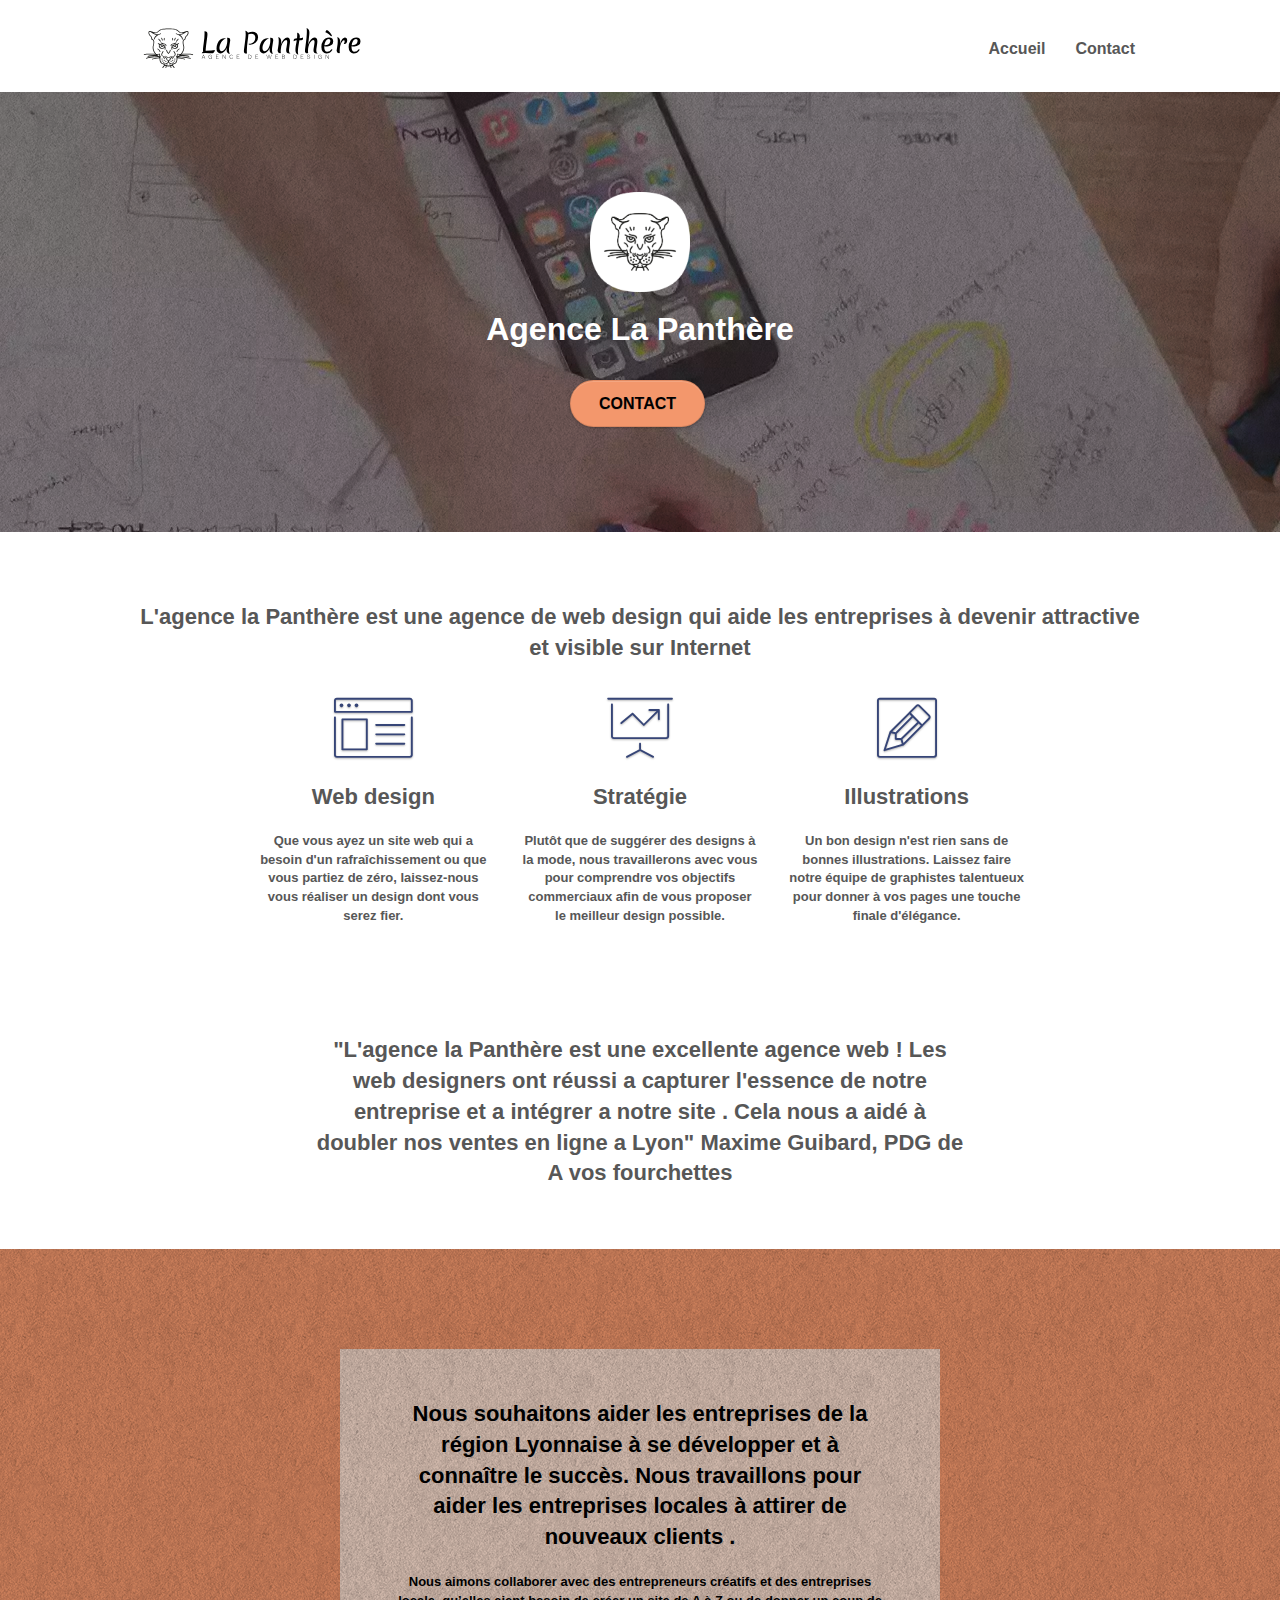
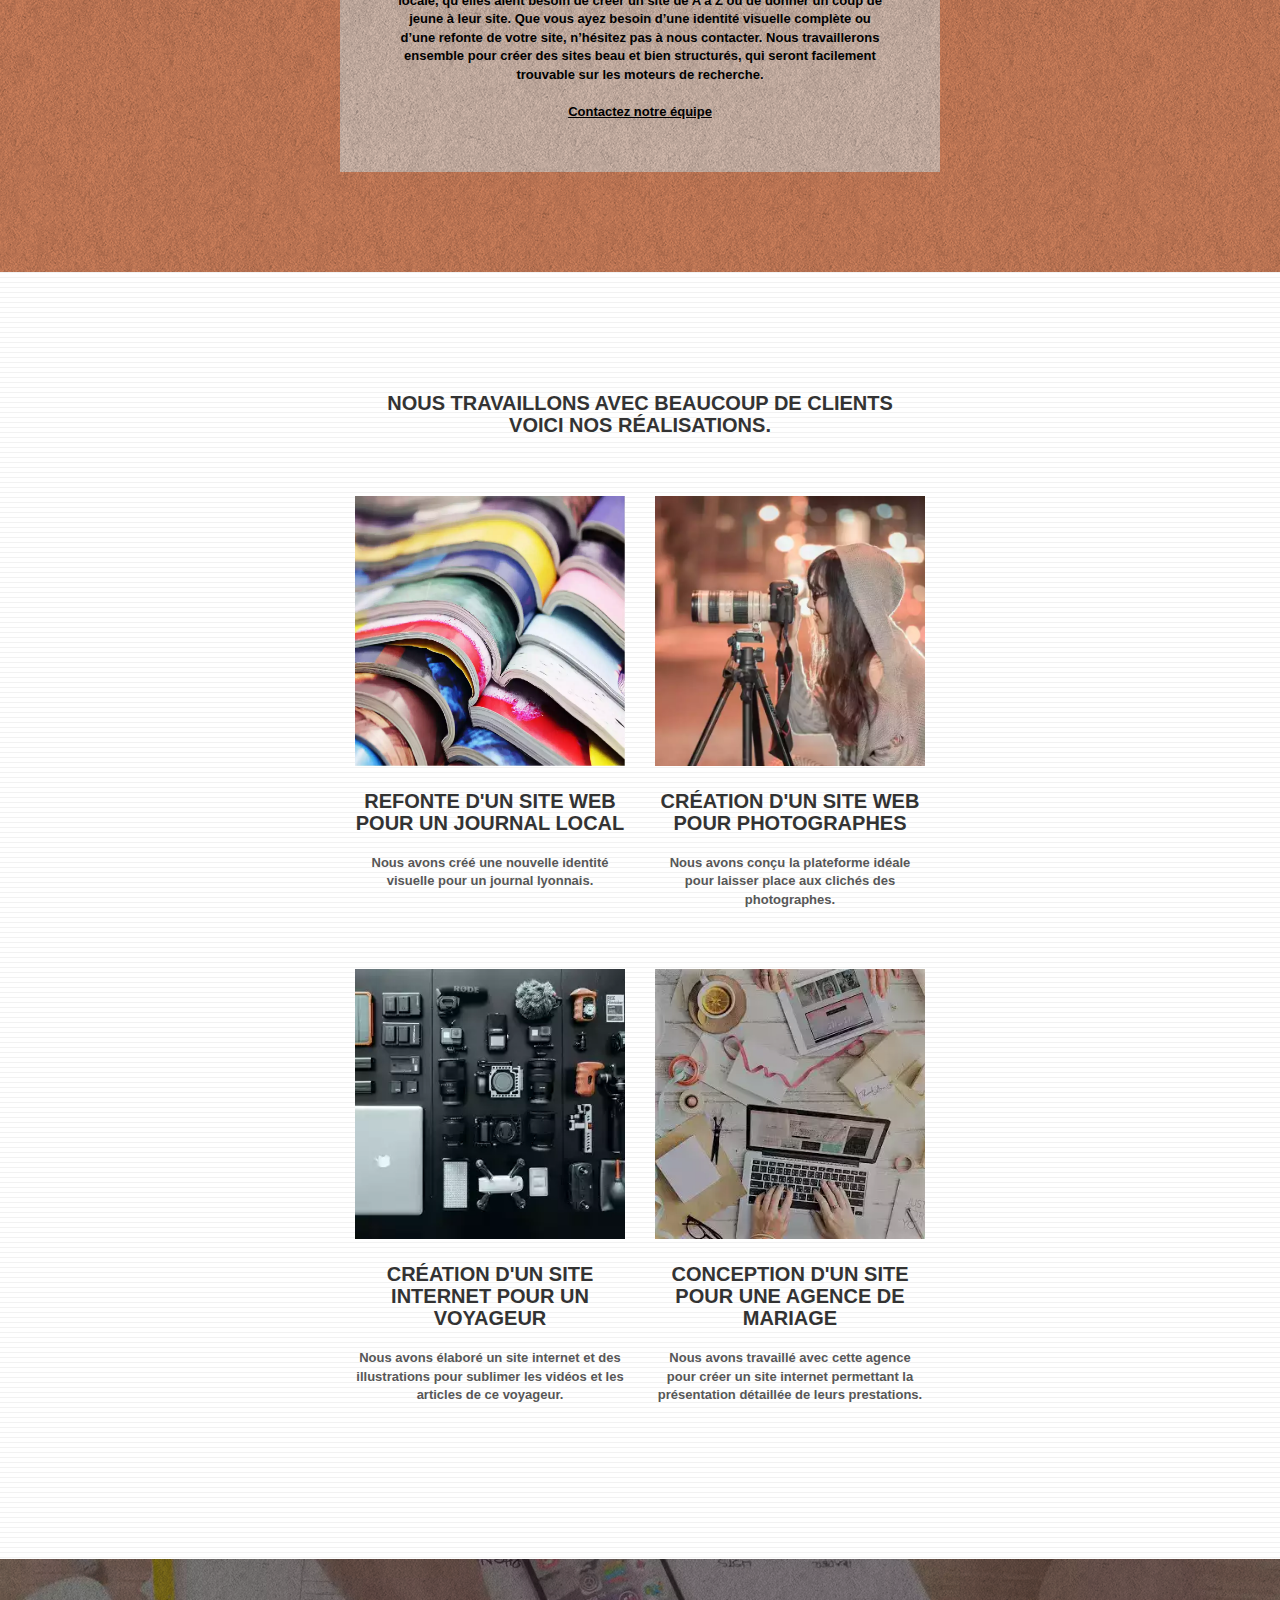
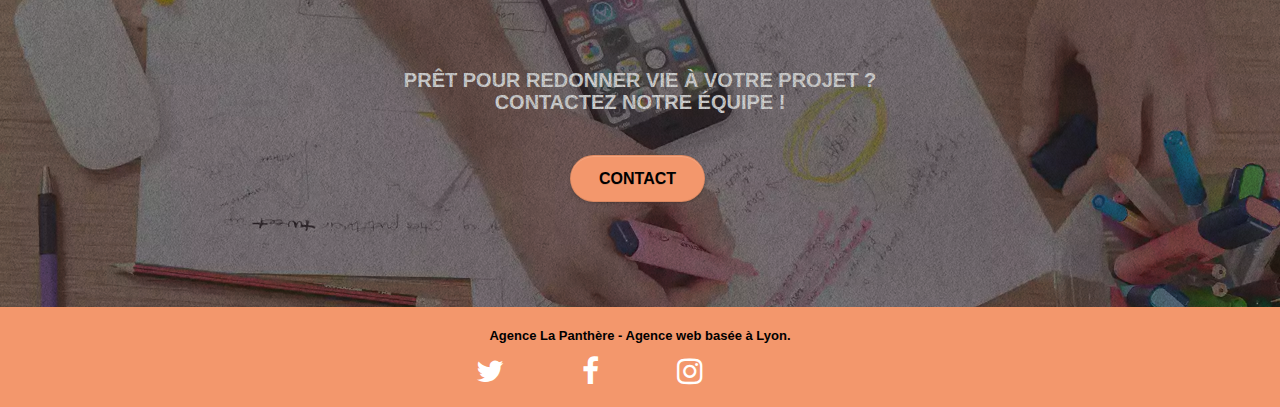
==== commit 6387d956: "form" ====
--- a/index.html
+++ b/index.html
@@ -2,7 +2,9 @@
 <html lang="fr-fr">
 <head>
     <meta charset="utf-8">
-    <meta name="description" content="L'agence la panthère est une agence de web design qui aide les entreprises à devenir attractive et visibles sur Internet Nous souhaitons aider les entreprises lyonnaises. entreprise local Lyon">
+    <meta name="description" content="L'agence la panthère est
+	 une agence de web design qui aide les entreprises à devenir attractive et visibles
+	sur Internet Nous souhaitons aider les entreprises lyonnaises. entreprise local Lyon">
 	<meta name="robots" content="index, follow">
     <meta name="viewport" content="width=device-width, initial-scale=1.0, viewport-fit=cover">
     <link rel="shortcut icon" type="image/png" href="favicon.jpg">
@@ -156,7 +158,7 @@
 	<div class="container bloc-lg">
 		<div class="row">
 			<div class="col-sm-12 text-center">
-				<img alt="agence web, agence web lyon, web design lyon, stratégie web" src="img/title2.png">
+				<h3 class="text-center">Nous travaillons avec beaucoup de clients </br>voici nos réalisations.</h3>
 			</div>
 		</div>
 		<div class="row tight-width-whitespace portfolio-row">
@@ -241,11 +243,6 @@
 					</div>
 					<div class="col-sm-3">
 						<div class="text-center">
-							<a class="social" href="index.html"><span class="fa fa-dribbble icon-md"></span></a>
-						</div>
-					</div>
-					<div class="col-sm-3">
-						<div class="text-center">
 							<a class="social" href="index.html"><span class="fa fa-instagram icon-md"></span></a>
 						</div>
 					</div>
--- a/style.css
+++ b/style.css
@@ -656,7 +656,7 @@
 .btn,
 a {
     font-family: "helvetica";
-    font-weight: 400;
+    font-weight: 700;
     color: #575757!important;
 }
 
@@ -716,7 +716,7 @@
 }
 
 h3 {
-    font-size: 15px;
+    font-size: 20px;
     text-transform: uppercase;
     font-weight: 700;
     color: #333333!important;
